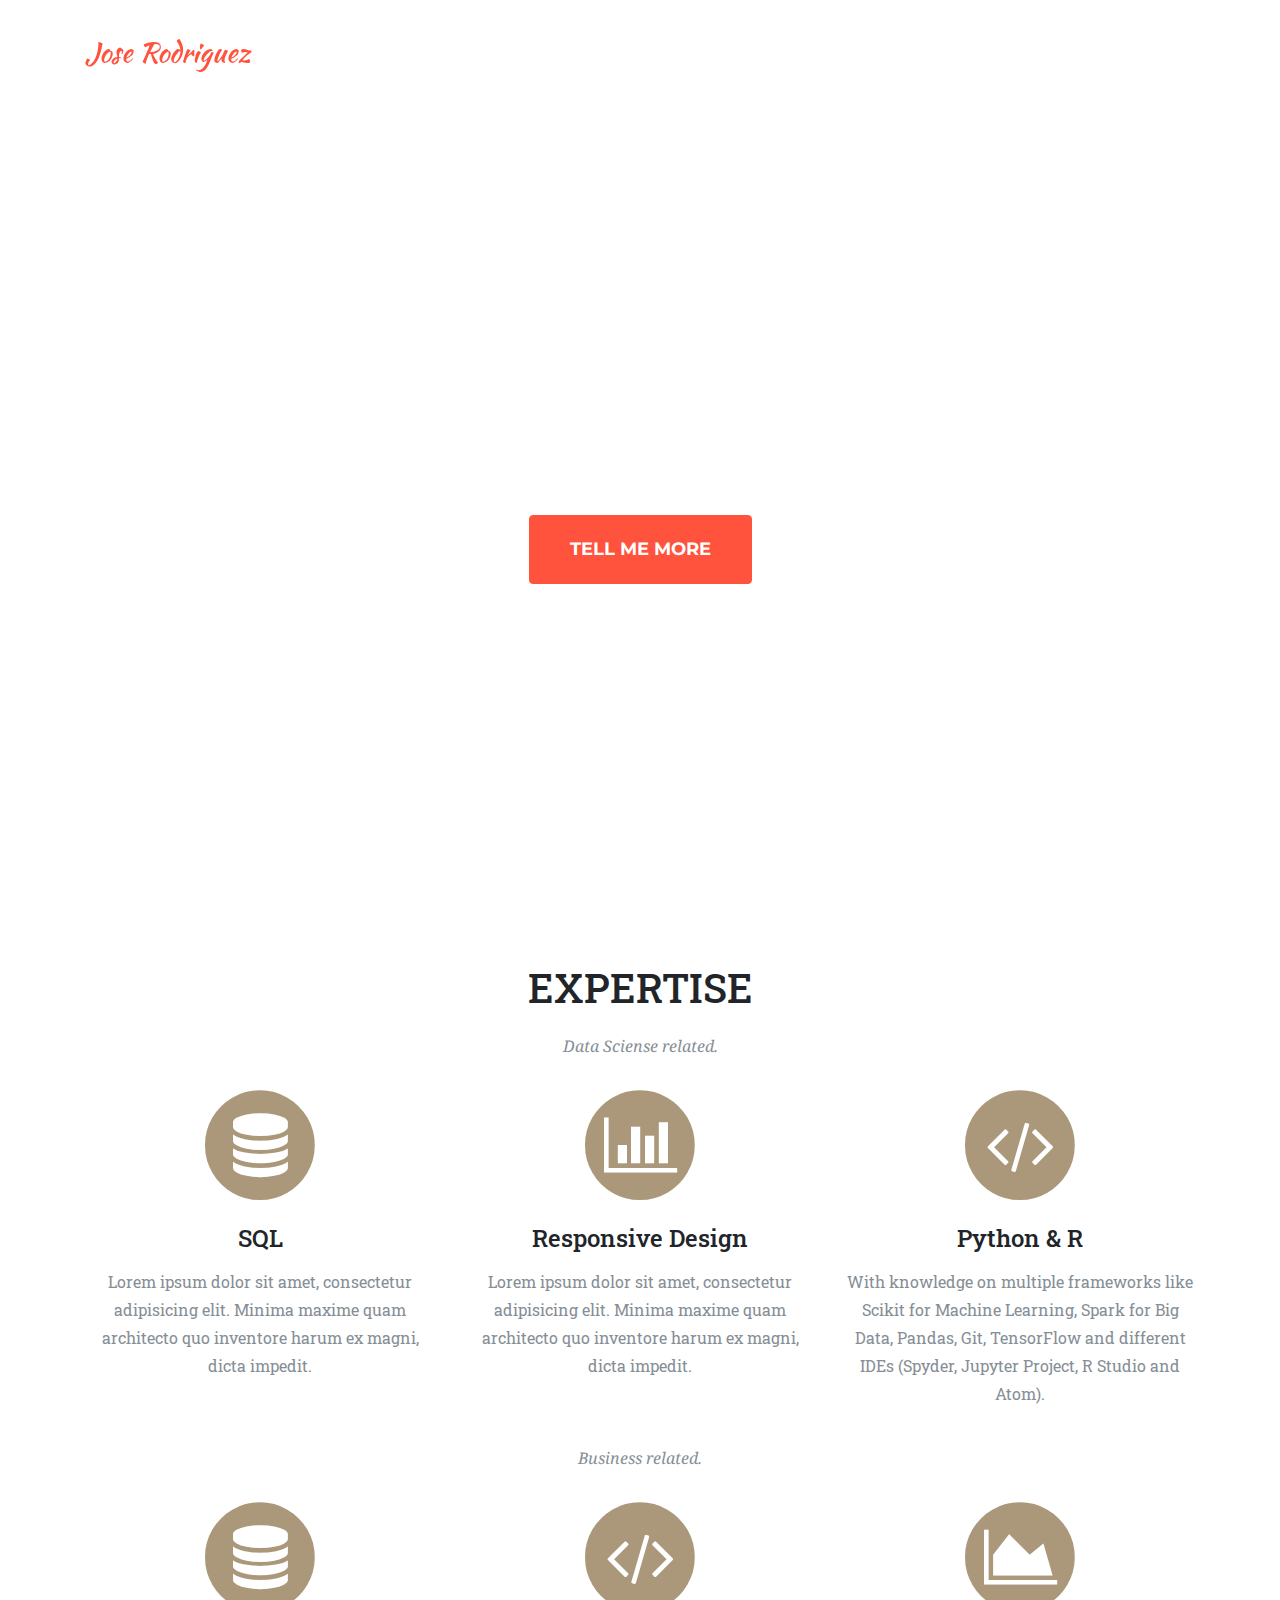
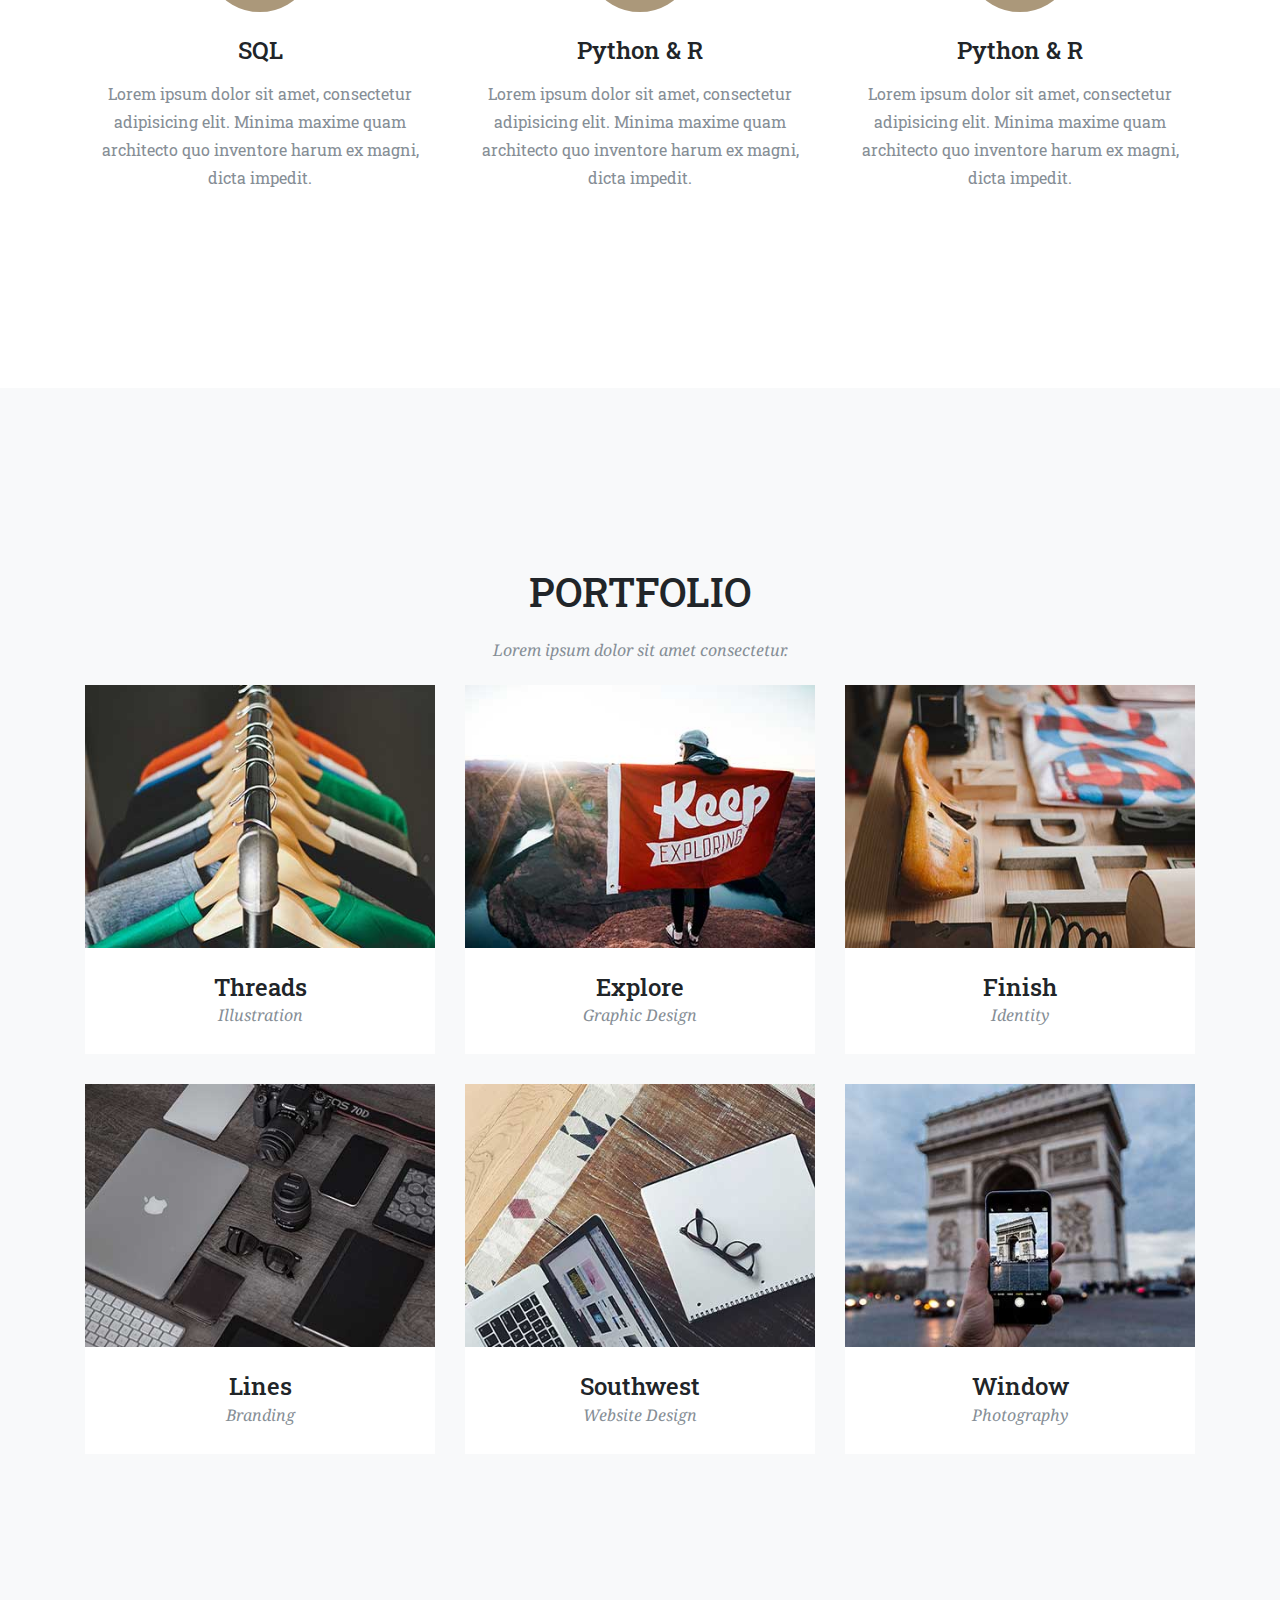
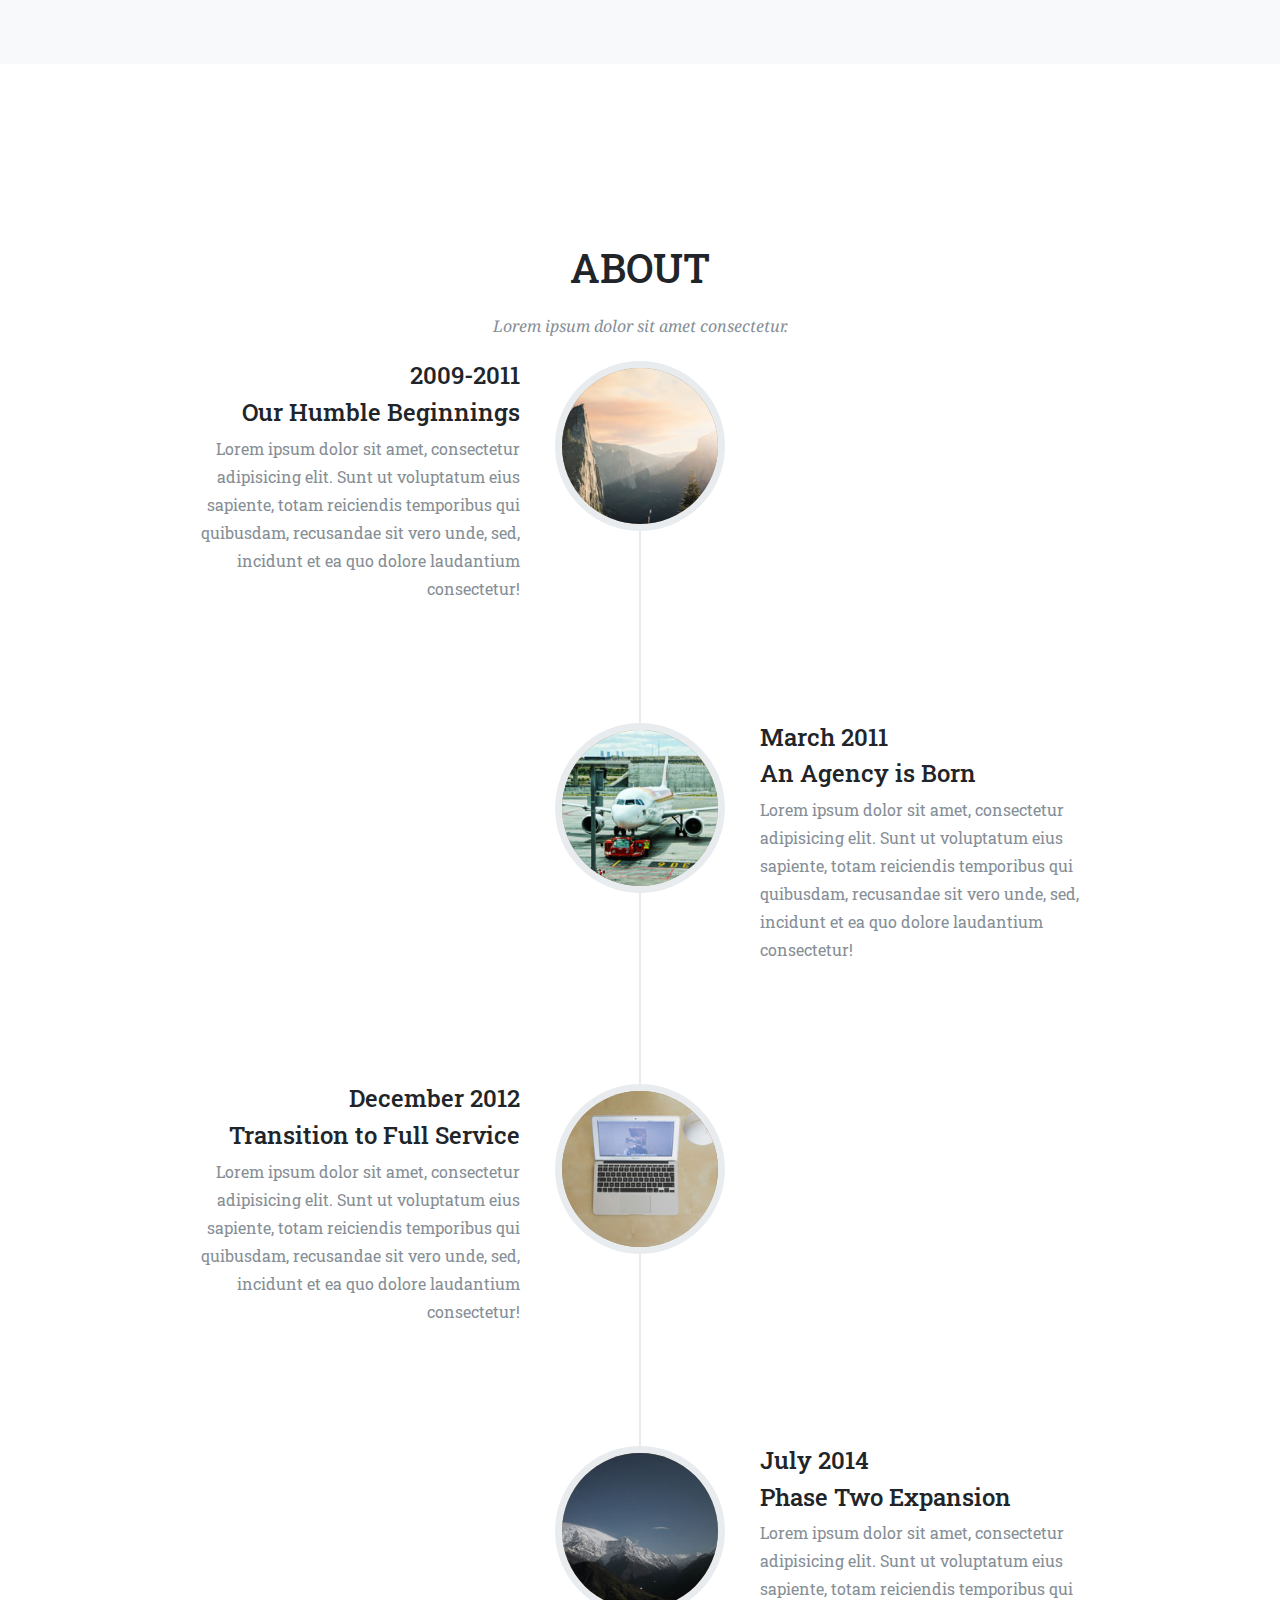
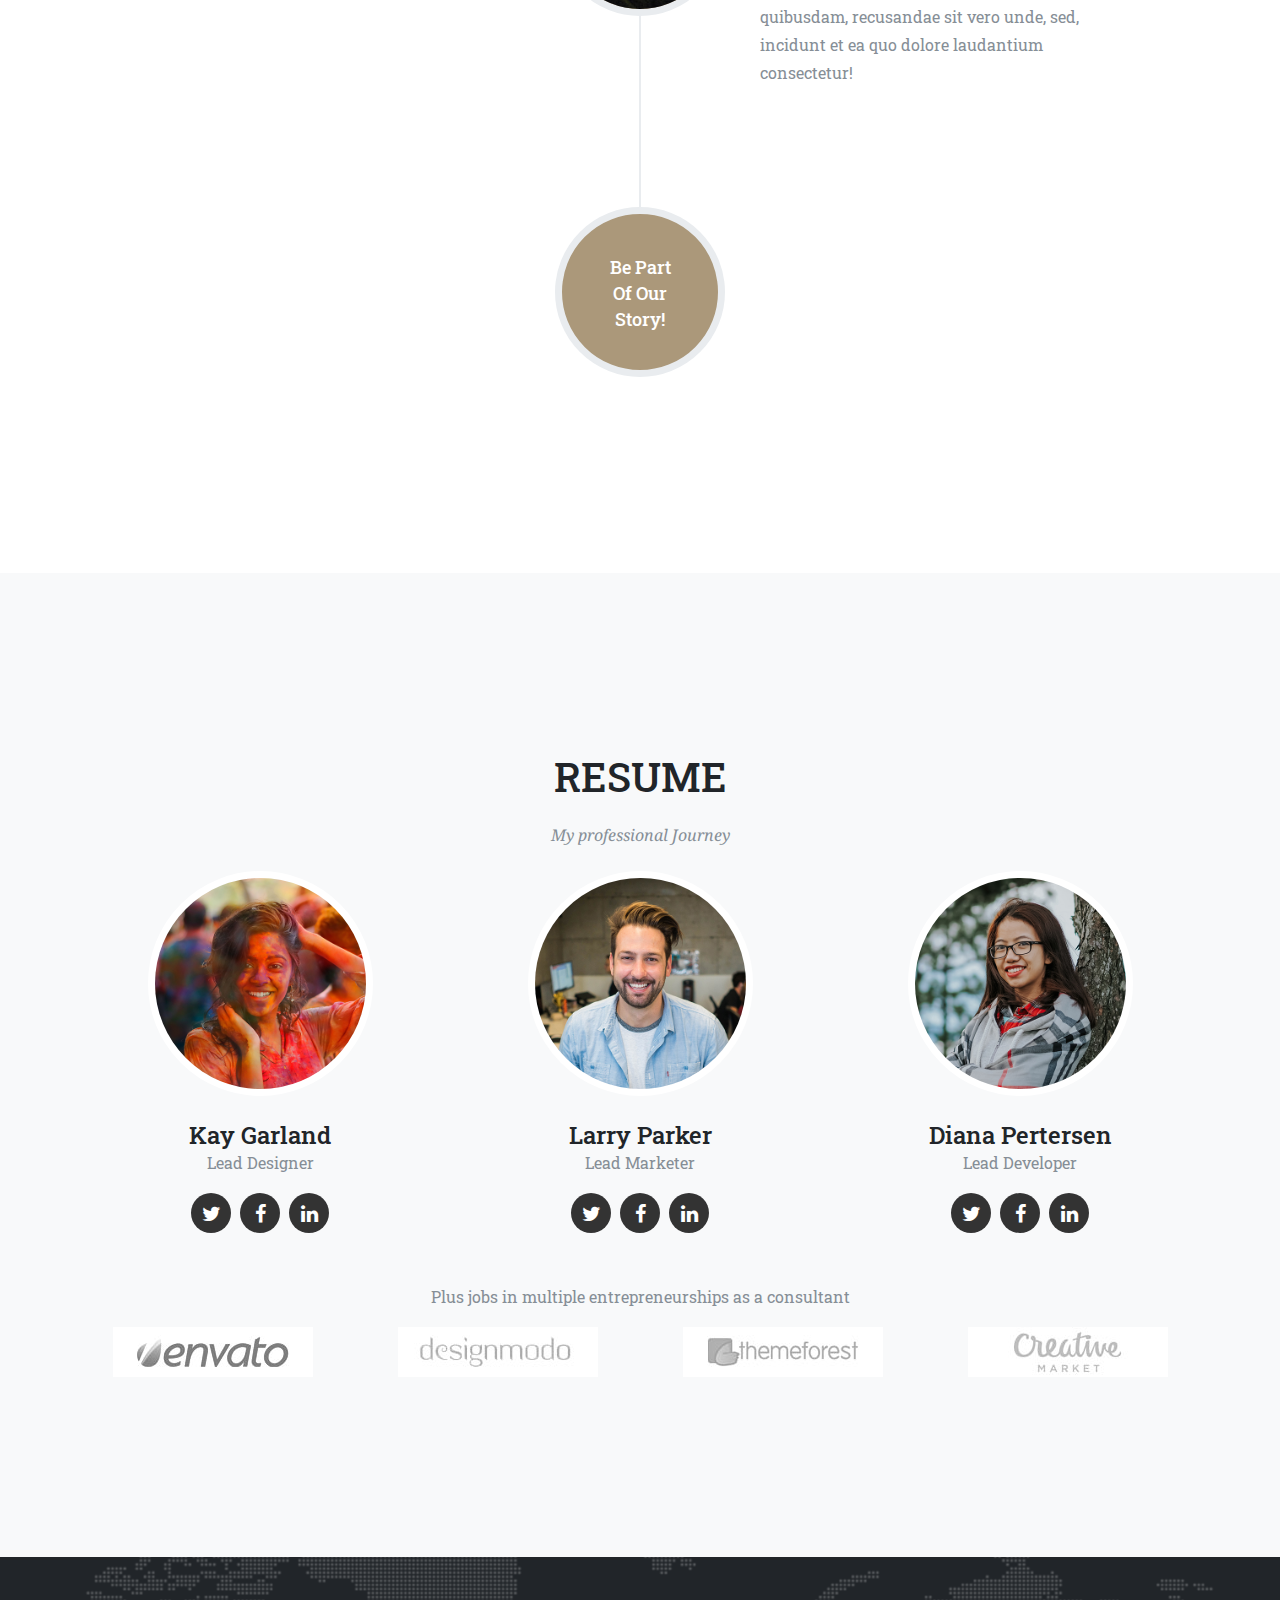
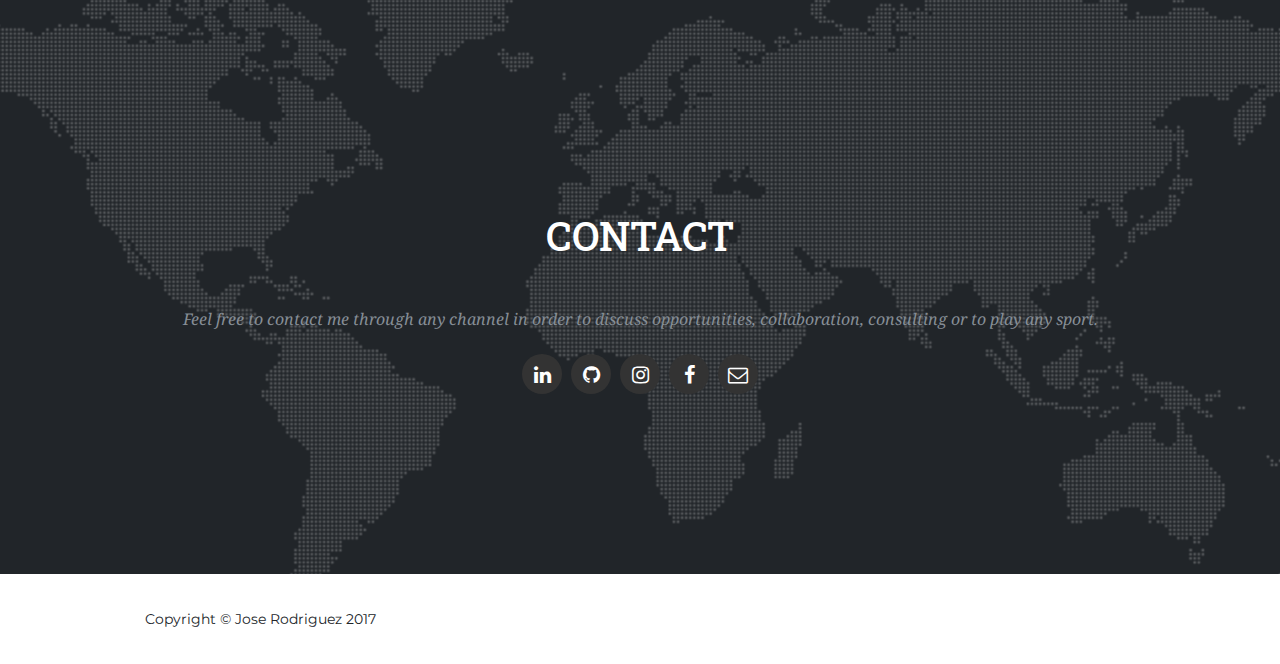
==== index.html @ 0b33d1d0 "Initial commit" ====
<!DOCTYPE html>
<html lang="en">

  <head>

    <meta charset="utf-8">
    <meta name="viewport" content="width=device-width, initial-scale=1, shrink-to-fit=no">
    <meta name="description" content="">
    <meta name="author" content="">

    <title>Jose Rodriguez</title>

    <!-- Bootstrap core CSS -->
    <link href="vendor/bootstrap/css/bootstrap.min.css" rel="stylesheet">

    <!-- Custom fonts for this template -->
    <link href="vendor/font-awesome/css/font-awesome.min.css" rel="stylesheet" type="text/css">
    <link href="https://fonts.googleapis.com/css?family=Montserrat:400,700" rel="stylesheet" type="text/css">
    <link href='https://fonts.googleapis.com/css?family=Kaushan+Script' rel='stylesheet' type='text/css'>
    <link href='https://fonts.googleapis.com/css?family=Droid+Serif:400,700,400italic,700italic' rel='stylesheet' type='text/css'>
    <link href='https://fonts.googleapis.com/css?family=Roboto+Slab:400,100,300,700' rel='stylesheet' type='text/css'>

    <!-- Custom styles for this template -->
    <link href="css/agency.min.css" rel="stylesheet">

  </head>

  <body id="page-top">

    <!-- Navigation -->
    <nav class="navbar navbar-expand-lg navbar-dark fixed-top" id="mainNav">
      <div class="container">
        <a class="navbar-brand js-scroll-trigger" href="#page-top">Jose Rodriguez</a>
        <button class="navbar-toggler navbar-toggler-right" type="button" data-toggle="collapse" data-target="#navbarResponsive" aria-controls="navbarResponsive" aria-expanded="false" aria-label="Toggle navigation">
          Menu
          <i class="fa fa-bars"></i>
        </button>
        <div class="collapse navbar-collapse" id="navbarResponsive">
          <ul class="navbar-nav text-uppercase ml-auto">
            <li class="nav-item">
              <a class="nav-link js-scroll-trigger" href="#expertise">Expertise</a>
            </li>
            <li class="nav-item">
              <a class="nav-link js-scroll-trigger" href="#portfolio">Portfolio</a>
            </li>
            <li class="nav-item">
              <a class="nav-link js-scroll-trigger" href="#about">About</a>
            </li>
            <li class="nav-item">
              <a class="nav-link js-scroll-trigger" href="#resume">Resume</a>
            </li>
            <li class="nav-item">
              <a class="nav-link js-scroll-trigger" href="#contact">Contact</a>
            </li>
            <li class="nav-item">
              <a class="nav-link js-scroll-trigger" href="#blog">Blog</a>
            </li>
          </ul>
        </div>
      </div>
    </nav>

    <!-- Header -->
    <header class="masthead">
      <div class="container">
        <div class="intro-text">
          <div class="intro-lead-in">Welcome To My Internet Home!</div>
          <!-- <div class="intro-heading text-uppercase">Feel free to look around</div> -->
          <a class="btn btn-primary btn-xl text-uppercase js-scroll-trigger" href="#expertise">Tell Me More</a>
        </div>
      </div>
    </header>

    <!-- Expertise -->
    <section id="expertise">
      <div class="container">
        <div class="row">
          <div class="col-lg-12 text-center">
            <h2 class="section-heading text-uppercase">Expertise</h2>
            <h3 class="section-subheading text-muted">Data Sciense related.</h3>
          </div>
        </div>
        <div class="row text-center">
          <div class="col-md-4">
            <span class="fa-stack fa-4x">
              <i class="fa fa-circle fa-stack-2x text-primary"></i>
              <i class="fa fa-database fa-stack-1x fa-inverse"></i>
            </span>
            <h4 class="service-heading">SQL</h4>
            <p class="text-muted">Lorem ipsum dolor sit amet, consectetur adipisicing elit. Minima maxime quam architecto quo inventore harum ex magni, dicta impedit.</p>
          </div>
          <div class="col-md-4">
            <span class="fa-stack fa-4x">
              <i class="fa fa-circle fa-stack-2x text-primary"></i>
              <i class="fa fa-bar-chart fa-stack-1x fa-inverse"></i>
            </span>
            <h4 class="service-heading">Responsive Design</h4>
            <p class="text-muted">Lorem ipsum dolor sit amet, consectetur adipisicing elit. Minima maxime quam architecto quo inventore harum ex magni, dicta impedit.</p>
          </div>
          <div class="col-md-4">
            <span class="fa-stack fa-4x">
              <i class="fa fa-circle fa-stack-2x text-primary"></i>
              <i class="fa fa-code fa-stack-1x fa-inverse"></i>
            </span>
            <h4 class="service-heading">Python & R</h4>
            <p class="text-muted">With knowledge on multiple frameworks like Scikit for Machine Learning, Spark for Big Data, Pandas, Git, TensorFlow and different IDEs (Spyder, Jupyter Project, R Studio and Atom).</p>
          </div>
        </div>
      </div>
      <div class="container">
        <div class="row">
          <div class="col-lg-12 text-center">
            <h3 class="section-subheading text-muted">Business related.</h3>
          </div>
        </div>
        <div class="row text-center">
          <div class="col-md-4">
            <span class="fa-stack fa-4x">
              <i class="fa fa-circle fa-stack-2x text-primary"></i>
              <i class="fa fa-database fa-stack-1x fa-inverse"></i>
            </span>
            <h4 class="service-heading">SQL</h4>
            <p class="text-muted">Lorem ipsum dolor sit amet, consectetur adipisicing elit. Minima maxime quam architecto quo inventore harum ex magni, dicta impedit.</p>
          </div>
          <div class="col-md-4">
            <span class="fa-stack fa-4x">
              <i class="fa fa-circle fa-stack-2x text-primary"></i>
              <i class="fa fa-code fa-stack-1x fa-inverse"></i>
            </span>
            <h4 class="service-heading">Python & R</h4>
            <p class="text-muted">Lorem ipsum dolor sit amet, consectetur adipisicing elit. Minima maxime quam architecto quo inventore harum ex magni, dicta impedit.</p>
          </div>
          <div class="col-md-4">
            <span class="fa-stack fa-4x">
              <i class="fa fa-circle fa-stack-2x text-primary"></i>
              <i class="fa fa-area-chart fa-stack-1x fa-inverse"></i>
            </span>
            <h4 class="service-heading">Python & R</h4>
            <p class="text-muted">Lorem ipsum dolor sit amet, consectetur adipisicing elit. Minima maxime quam architecto quo inventore harum ex magni, dicta impedit.</p>
          </div>
        </div>
      </div>
    </section>

    <!-- Portfolio Grid -->
    <section class="bg-light" id="portfolio">
      <div class="container">
        <div class="row">
          <div class="col-lg-12 text-center">
            <h2 class="section-heading text-uppercase">Portfolio</h2>
            <h3 class="section-subheading text-muted">Lorem ipsum dolor sit amet consectetur.</h3>
          </div>
        </div>
        <div class="row">
          <div class="col-md-4 col-sm-6 portfolio-item">
            <a class="portfolio-link" data-toggle="modal" href="#portfolioModal1">
              <div class="portfolio-hover">
                <div class="portfolio-hover-content">
                  <i class="fa fa-plus fa-3x"></i>
                </div>
              </div>
              <img class="img-fluid" src="img/portfolio/01-thumbnail.jpg" alt="">
            </a>
            <div class="portfolio-caption">
              <h4>Threads</h4>
              <p class="text-muted">Illustration</p>
            </div>
          </div>
          <div class="col-md-4 col-sm-6 portfolio-item">
            <a class="portfolio-link" data-toggle="modal" href="#portfolioModal2">
              <div class="portfolio-hover">
                <div class="portfolio-hover-content">
                  <i class="fa fa-plus fa-3x"></i>
                </div>
              </div>
              <img class="img-fluid" src="img/portfolio/02-thumbnail.jpg" alt="">
            </a>
            <div class="portfolio-caption">
              <h4>Explore</h4>
              <p class="text-muted">Graphic Design</p>
            </div>
          </div>
          <div class="col-md-4 col-sm-6 portfolio-item">
            <a class="portfolio-link" data-toggle="modal" href="#portfolioModal3">
              <div class="portfolio-hover">
                <div class="portfolio-hover-content">
                  <i class="fa fa-plus fa-3x"></i>
                </div>
              </div>
              <img class="img-fluid" src="img/portfolio/03-thumbnail.jpg" alt="">
            </a>
            <div class="portfolio-caption">
              <h4>Finish</h4>
              <p class="text-muted">Identity</p>
            </div>
          </div>
          <div class="col-md-4 col-sm-6 portfolio-item">
            <a class="portfolio-link" data-toggle="modal" href="#portfolioModal4">
              <div class="portfolio-hover">
                <div class="portfolio-hover-content">
                  <i class="fa fa-plus fa-3x"></i>
                </div>
              </div>
              <img class="img-fluid" src="img/portfolio/04-thumbnail.jpg" alt="">
            </a>
            <div class="portfolio-caption">
              <h4>Lines</h4>
              <p class="text-muted">Branding</p>
            </div>
          </div>
          <div class="col-md-4 col-sm-6 portfolio-item">
            <a class="portfolio-link" data-toggle="modal" href="#portfolioModal5">
              <div class="portfolio-hover">
                <div class="portfolio-hover-content">
                  <i class="fa fa-plus fa-3x"></i>
                </div>
              </div>
              <img class="img-fluid" src="img/portfolio/05-thumbnail.jpg" alt="">
            </a>
            <div class="portfolio-caption">
              <h4>Southwest</h4>
              <p class="text-muted">Website Design</p>
            </div>
          </div>
          <div class="col-md-4 col-sm-6 portfolio-item">
            <a class="portfolio-link" data-toggle="modal" href="#portfolioModal6">
              <div class="portfolio-hover">
                <div class="portfolio-hover-content">
                  <i class="fa fa-plus fa-3x"></i>
                </div>
              </div>
              <img class="img-fluid" src="img/portfolio/06-thumbnail.jpg" alt="">
            </a>
            <div class="portfolio-caption">
              <h4>Window</h4>
              <p class="text-muted">Photography</p>
            </div>
          </div>
        </div>
      </div>
    </section>

    <!-- About -->
    <section id="about">
      <div class="container">
        <div class="row">
          <div class="col-lg-12 text-center">
            <h2 class="section-heading text-uppercase">About</h2>
            <h3 class="section-subheading text-muted">Lorem ipsum dolor sit amet consectetur.</h3>
          </div>
        </div>
        <div class="row">
          <div class="col-lg-12">
            <ul class="timeline">
              <li>
                <div class="timeline-image">
                  <img class="rounded-circle img-fluid" src="img/about/1.jpg" alt="">
                </div>
                <div class="timeline-panel">
                  <div class="timeline-heading">
                    <h4>2009-2011</h4>
                    <h4 class="subheading">Our Humble Beginnings</h4>
                  </div>
                  <div class="timeline-body">
                    <p class="text-muted">Lorem ipsum dolor sit amet, consectetur adipisicing elit. Sunt ut voluptatum eius sapiente, totam reiciendis temporibus qui quibusdam, recusandae sit vero unde, sed, incidunt et ea quo dolore laudantium consectetur!</p>
                  </div>
                </div>
              </li>
              <li class="timeline-inverted">
                <div class="timeline-image">
                  <img class="rounded-circle img-fluid" src="img/about/2.jpg" alt="">
                </div>
                <div class="timeline-panel">
                  <div class="timeline-heading">
                    <h4>March 2011</h4>
                    <h4 class="subheading">An Agency is Born</h4>
                  </div>
                  <div class="timeline-body">
                    <p class="text-muted">Lorem ipsum dolor sit amet, consectetur adipisicing elit. Sunt ut voluptatum eius sapiente, totam reiciendis temporibus qui quibusdam, recusandae sit vero unde, sed, incidunt et ea quo dolore laudantium consectetur!</p>
                  </div>
                </div>
              </li>
              <li>
                <div class="timeline-image">
                  <img class="rounded-circle img-fluid" src="img/about/3.jpg" alt="">
                </div>
                <div class="timeline-panel">
                  <div class="timeline-heading">
                    <h4>December 2012</h4>
                    <h4 class="subheading">Transition to Full Service</h4>
                  </div>
                  <div class="timeline-body">
                    <p class="text-muted">Lorem ipsum dolor sit amet, consectetur adipisicing elit. Sunt ut voluptatum eius sapiente, totam reiciendis temporibus qui quibusdam, recusandae sit vero unde, sed, incidunt et ea quo dolore laudantium consectetur!</p>
                  </div>
                </div>
              </li>
              <li class="timeline-inverted">
                <div class="timeline-image">
                  <img class="rounded-circle img-fluid" src="img/about/4.jpg" alt="">
                </div>
                <div class="timeline-panel">
                  <div class="timeline-heading">
                    <h4>July 2014</h4>
                    <h4 class="subheading">Phase Two Expansion</h4>
                  </div>
                  <div class="timeline-body">
                    <p class="text-muted">Lorem ipsum dolor sit amet, consectetur adipisicing elit. Sunt ut voluptatum eius sapiente, totam reiciendis temporibus qui quibusdam, recusandae sit vero unde, sed, incidunt et ea quo dolore laudantium consectetur!</p>
                  </div>
                </div>
              </li>
              <li class="timeline-inverted">
                <div class="timeline-image">
                  <h4>Be Part
                    <br>Of Our
                    <br>Story!</h4>
                </div>
              </li>
            </ul>
          </div>
        </div>
      </div>
    </section>

    <!-- Resume -->
    <section class="bg-light" id="resume">
      <div class="container">
        <div class="row">
          <div class="col-lg-12 text-center">
            <h2 class="section-heading text-uppercase">Resume</h2>
            <h3 class="section-subheading text-muted">My professional Journey</h3>
          </div>
        </div>
        <div class="row">
          <div class="col-sm-4">
            <div class="team-member">
              <img class="mx-auto rounded-circle" src="img/team/1.jpg" alt="">
              <h4>Kay Garland</h4>
              <p class="text-muted">Lead Designer</p>
              <ul class="list-inline social-buttons">
                <li class="list-inline-item">
                  <a href="#">
                    <i class="fa fa-twitter"></i>
                  </a>
                </li>
                <li class="list-inline-item">
                  <a href="#">
                    <i class="fa fa-facebook"></i>
                  </a>
                </li>
                <li class="list-inline-item">
                  <a href="#">
                    <i class="fa fa-linkedin"></i>
                  </a>
                </li>
              </ul>
            </div>
          </div>
          <div class="col-sm-4">
            <div class="team-member">
              <img class="mx-auto rounded-circle" src="img/team/2.jpg" alt="">
              <h4>Larry Parker</h4>
              <p class="text-muted">Lead Marketer</p>
              <ul class="list-inline social-buttons">
                <li class="list-inline-item">
                  <a href="#">
                    <i class="fa fa-twitter"></i>
                  </a>
                </li>
                <li class="list-inline-item">
                  <a href="#">
                    <i class="fa fa-facebook"></i>
                  </a>
                </li>
                <li class="list-inline-item">
                  <a href="#">
                    <i class="fa fa-linkedin"></i>
                  </a>
                </li>
              </ul>
            </div>
          </div>
          <div class="col-sm-4">
            <div class="team-member">
              <img class="mx-auto rounded-circle" src="img/team/3.jpg" alt="">
              <h4>Diana Pertersen</h4>
              <p class="text-muted">Lead Developer</p>
              <ul class="list-inline social-buttons">
                <li class="list-inline-item">
                  <a href="#">
                    <i class="fa fa-twitter"></i>
                  </a>
                </li>
                <li class="list-inline-item">
                  <a href="#">
                    <i class="fa fa-facebook"></i>
                  </a>
                </li>
                <li class="list-inline-item">
                  <a href="#">
                    <i class="fa fa-linkedin"></i>
                  </a>
                </li>
              </ul>
            </div>
          </div>
        </div>
        <div class="row">
          <div class="col-lg-8 mx-auto text-center">
            <p class="large text-muted">Plus jobs in multiple entrepreneurships as a consultant</p>
          </div>
        </div>
      </div>
      <div class="container">
        <div class="row">
          <div class="col-md-3 col-sm-6">
            <a href="#">
              <img class="img-fluid d-block mx-auto" src="img/logos/envato.jpg" alt="">
            </a>
          </div>
          <div class="col-md-3 col-sm-6">
            <a href="#">
              <img class="img-fluid d-block mx-auto" src="img/logos/designmodo.jpg" alt="">
            </a>
          </div>
          <div class="col-md-3 col-sm-6">
            <a href="#">
              <img class="img-fluid d-block mx-auto" src="img/logos/themeforest.jpg" alt="">
            </a>
          </div>
          <div class="col-md-3 col-sm-6">
            <a href="#">
              <img class="img-fluid d-block mx-auto" src="img/logos/creative-market.jpg" alt="">
            </a>
          </div>
        </div>
      </div>
    </section>

    <!-- Contact -->
    <section id="contact">
      <div class="container">
        <div class="row">
          <div class="col-lg-12 text-center">
            <h2 class="section-heading text-uppercase">Contact</h2>
            <h3 class="section-subheading text-muted">Feel free to contact me through any channel in order to discuss opportunities, collaboration, consulting or to play any sport.</h3>
            <ul class="list-inline social-buttons">
              <li class="list-inline-item">
                <a href="https://www.linkedin.com/in/joseajrv/">
                  <i class="fa fa-linkedin"></i>
                </a>
              </li>
              <li class="list-inline-item">
                <a href="https://github.com/joseajrv">
                  <i class="fa fa-github"></i>
                </a>
              </li>
              <li class="list-inline-item">
                <a href="https://www.instagram.com/Joseajrv">
                  <i class="fa fa-instagram"></i>
                </a>
              </li>
              <li class="list-inline-item">
                <a href="https://www.facebook.com/joseajrodriguezv">
                  <i class="fa fa-facebook"></i>
                </a>
              </li>
              <li class="list-inline-item">
                <a href="mailto:joseajrv@gmail.com">
                  <i class="fa fa-envelope-o"></i>
                </a>
              </li>
            </ul>
          </div>
        </div>
        </div>
      </div>
    </section>

    <!-- Footer -->
    <footer>
      <div class="container">
        <div class="row">
          <div class="col-md-4">
            <span class="copyright">Copyright &copy; Jose Rodriguez 2017</span>
          </div>
        </div>
      </div>
    </footer>

    <!-- Portfolio Modals -->

    <!-- Modal 1 -->
    <div class="portfolio-modal modal fade" id="portfolioModal1" tabindex="-1" role="dialog" aria-hidden="true">
      <div class="modal-dialog">
        <div class="modal-content">
          <div class="close-modal" data-dismiss="modal">
            <div class="lr">
              <div class="rl"></div>
            </div>
          </div>
          <div class="container">
            <div class="row">
              <div class="col-lg-8 mx-auto">
                <div class="modal-body">
                  <!-- Project Details Go Here -->
                  <h2 class="text-uppercase">Project Name</h2>
                  <p class="item-intro text-muted">Lorem ipsum dolor sit amet consectetur.</p>
                  <img class="img-fluid d-block mx-auto" src="img/portfolio/01-full.jpg" alt="">
                  <p>Use this area to describe your project. Lorem ipsum dolor sit amet, consectetur adipisicing elit. Est blanditiis dolorem culpa incidunt minus dignissimos deserunt repellat aperiam quasi sunt officia expedita beatae cupiditate, maiores repudiandae, nostrum, reiciendis facere nemo!</p>
                  <ul class="list-inline">
                    <li>Date: January 2017</li>
                    <li>Client: Threads</li>
                    <li>Category: Illustration</li>
                  </ul>
                  <button class="btn btn-primary" data-dismiss="modal" type="button">
                    <i class="fa fa-times"></i>
                    Close Project</button>
                </div>
              </div>
            </div>
          </div>
        </div>
      </div>
    </div>

    <!-- Modal 2 -->
    <div class="portfolio-modal modal fade" id="portfolioModal2" tabindex="-1" role="dialog" aria-hidden="true">
      <div class="modal-dialog">
        <div class="modal-content">
          <div class="close-modal" data-dismiss="modal">
            <div class="lr">
              <div class="rl"></div>
            </div>
          </div>
          <div class="container">
            <div class="row">
              <div class="col-lg-8 mx-auto">
                <div class="modal-body">
                  <!-- Project Details Go Here -->
                  <h2 class="text-uppercase">Project Name</h2>
                  <p class="item-intro text-muted">Lorem ipsum dolor sit amet consectetur.</p>
                  <img class="img-fluid d-block mx-auto" src="img/portfolio/02-full.jpg" alt="">
                  <p>Use this area to describe your project. Lorem ipsum dolor sit amet, consectetur adipisicing elit. Est blanditiis dolorem culpa incidunt minus dignissimos deserunt repellat aperiam quasi sunt officia expedita beatae cupiditate, maiores repudiandae, nostrum, reiciendis facere nemo!</p>
                  <ul class="list-inline">
                    <li>Date: January 2017</li>
                    <li>Client: Explore</li>
                    <li>Category: Graphic Design</li>
                  </ul>
                  <button class="btn btn-primary" data-dismiss="modal" type="button">
                    <i class="fa fa-times"></i>
                    Close Project</button>
                </div>
              </div>
            </div>
          </div>
        </div>
      </div>
    </div>

    <!-- Modal 3 -->
    <div class="portfolio-modal modal fade" id="portfolioModal3" tabindex="-1" role="dialog" aria-hidden="true">
      <div class="modal-dialog">
        <div class="modal-content">
          <div class="close-modal" data-dismiss="modal">
            <div class="lr">
              <div class="rl"></div>
            </div>
          </div>
          <div class="container">
            <div class="row">
              <div class="col-lg-8 mx-auto">
                <div class="modal-body">
                  <!-- Project Details Go Here -->
                  <h2 class="text-uppercase">Project Name</h2>
                  <p class="item-intro text-muted">Lorem ipsum dolor sit amet consectetur.</p>
                  <img class="img-fluid d-block mx-auto" src="img/portfolio/03-full.jpg" alt="">
                  <p>Use this area to describe your project. Lorem ipsum dolor sit amet, consectetur adipisicing elit. Est blanditiis dolorem culpa incidunt minus dignissimos deserunt repellat aperiam quasi sunt officia expedita beatae cupiditate, maiores repudiandae, nostrum, reiciendis facere nemo!</p>
                  <ul class="list-inline">
                    <li>Date: January 2017</li>
                    <li>Client: Finish</li>
                    <li>Category: Identity</li>
                  </ul>
                  <button class="btn btn-primary" data-dismiss="modal" type="button">
                    <i class="fa fa-times"></i>
                    Close Project</button>
                </div>
              </div>
            </div>
          </div>
        </div>
      </div>
    </div>

    <!-- Modal 4 -->
    <div class="portfolio-modal modal fade" id="portfolioModal4" tabindex="-1" role="dialog" aria-hidden="true">
      <div class="modal-dialog">
        <div class="modal-content">
          <div class="close-modal" data-dismiss="modal">
            <div class="lr">
              <div class="rl"></div>
            </div>
          </div>
          <div class="container">
            <div class="row">
              <div class="col-lg-8 mx-auto">
                <div class="modal-body">
                  <!-- Project Details Go Here -->
                  <h2 class="text-uppercase">Project Name</h2>
                  <p class="item-intro text-muted">Lorem ipsum dolor sit amet consectetur.</p>
                  <img class="img-fluid d-block mx-auto" src="img/portfolio/04-full.jpg" alt="">
                  <p>Use this area to describe your project. Lorem ipsum dolor sit amet, consectetur adipisicing elit. Est blanditiis dolorem culpa incidunt minus dignissimos deserunt repellat aperiam quasi sunt officia expedita beatae cupiditate, maiores repudiandae, nostrum, reiciendis facere nemo!</p>
                  <ul class="list-inline">
                    <li>Date: January 2017</li>
                    <li>Client: Lines</li>
                    <li>Category: Branding</li>
                  </ul>
                  <button class="btn btn-primary" data-dismiss="modal" type="button">
                    <i class="fa fa-times"></i>
                    Close Project</button>
                </div>
              </div>
            </div>
          </div>
        </div>
      </div>
    </div>

    <!-- Modal 5 -->
    <div class="portfolio-modal modal fade" id="portfolioModal5" tabindex="-1" role="dialog" aria-hidden="true">
      <div class="modal-dialog">
        <div class="modal-content">
          <div class="close-modal" data-dismiss="modal">
            <div class="lr">
              <div class="rl"></div>
            </div>
          </div>
          <div class="container">
            <div class="row">
              <div class="col-lg-8 mx-auto">
                <div class="modal-body">
                  <!-- Project Details Go Here -->
                  <h2 class="text-uppercase">Project Name</h2>
                  <p class="item-intro text-muted">Lorem ipsum dolor sit amet consectetur.</p>
                  <img class="img-fluid d-block mx-auto" src="img/portfolio/05-full.jpg" alt="">
                  <p>Use this area to describe your project. Lorem ipsum dolor sit amet, consectetur adipisicing elit. Est blanditiis dolorem culpa incidunt minus dignissimos deserunt repellat aperiam quasi sunt officia expedita beatae cupiditate, maiores repudiandae, nostrum, reiciendis facere nemo!</p>
                  <ul class="list-inline">
                    <li>Date: January 2017</li>
                    <li>Client: Southwest</li>
                    <li>Category: Website Design</li>
                  </ul>
                  <button class="btn btn-primary" data-dismiss="modal" type="button">
                    <i class="fa fa-times"></i>
                    Close Project</button>
                </div>
              </div>
            </div>
          </div>
        </div>
      </div>
    </div>

    <!-- Modal 6 -->
    <div class="portfolio-modal modal fade" id="portfolioModal6" tabindex="-1" role="dialog" aria-hidden="true">
      <div class="modal-dialog">
        <div class="modal-content">
          <div class="close-modal" data-dismiss="modal">
            <div class="lr">
              <div class="rl"></div>
            </div>
          </div>
          <div class="container">
            <div class="row">
              <div class="col-lg-8 mx-auto">
                <div class="modal-body">
                  <!-- Project Details Go Here -->
                  <h2 class="text-uppercase">Project Name</h2>
                  <p class="item-intro text-muted">Lorem ipsum dolor sit amet consectetur.</p>
                  <img class="img-fluid d-block mx-auto" src="img/portfolio/06-full.jpg" alt="">
                  <p>Use this area to describe your project. Lorem ipsum dolor sit amet, consectetur adipisicing elit. Est blanditiis dolorem culpa incidunt minus dignissimos deserunt repellat aperiam quasi sunt officia expedita beatae cupiditate, maiores repudiandae, nostrum, reiciendis facere nemo!</p>
                  <ul class="list-inline">
                    <li>Date: January 2017</li>
                    <li>Client: Window</li>
                    <li>Category: Photography</li>
                  </ul>
                  <button class="btn btn-primary" data-dismiss="modal" type="button">
                    <i class="fa fa-times"></i>
                    Close Project</button>
                </div>
              </div>
            </div>
          </div>
        </div>
      </div>
    </div>

    <!-- Bootstrap core JavaScript -->
    <script src="vendor/jquery/jquery.min.js"></script>
    <script src="vendor/bootstrap/js/bootstrap.bundle.min.js"></script>

    <!-- Plugin JavaScript -->
    <script src="vendor/jquery-easing/jquery.easing.min.js"></script>

    <!-- Contact form JavaScript -->
    <script src="js/jqBootstrapValidation.js"></script>
    <script src="js/contact_me.js"></script>

    <!-- Custom scripts for this template -->
    <script src="js/agency.min.js"></script>

  </body>

</html>
---- css/agency.min.css ----
/*!
 * Start Bootstrap - Agency v4.0.0-beta.2 (https://startbootstrap.com/template-overviews/agency)
 * Copyright 2013-2017 Start Bootstrap
 * Licensed under MIT (https://github.com/BlackrockDigital/startbootstrap-agency/blob/master/LICENSE)
 */

body {
  overflow-x: hidden;
  font-family: 'Roboto Slab', 'Helvetica Neue', Helvetica, Arial, sans-serif
}

p {
  line-height: 1.75
}

a {
  color: #ab987a
}

a:hover {
  color: #ab897a
}

.text-primary {
  color: #ab987a !important
}

h1, , h3, h4, h5, h6 {
  font-weight: 700;
  font-family: Montserrat, 'Helvetica Neue', Helvetica, Arial, sans-serif
}

section {
  padding: 100px 0
}

section h2.section-heading {
  font-size: 40px;
  margin-top: 0;
  margin-bottom: 15px
}

section h3.section-subheading {
  font-size: 16px;
  font-weight: 400;
  font-style: italic;
  margin-top: 25px;
  margin-bottom: 25px;
  text-transform: none;
  font-family: 'Droid Serif', 'Helvetica Neue', Helvetica, Arial, sans-serif
}

@media (min-width:768px) {
  section {
    padding: 180px 0
  }
}

.btn {
  font-family: Montserrat, 'Helvetica Neue', Helvetica, Arial, sans-serif;
  font-weight: 700
}

.btn-xl {
  font-size: 18px;
  padding: 20px 40px
}

.btn-primary {
  background-color: #ff533d;
  border-color: #ff533d
}

.btn-primary:active, .btn-primary:focus, .btn-primary:hover {
  background-color: #fec810 !important;
  border-color: #fec810 !important;
  color: #fff
}

.btn-primary:active, .btn-primary:focus {
  box-shadow: 0 0 0 .2rem rgba(254, 209, 55, .5) !important
}

::-moz-selection {
  background: #ab987a;
  text-shadow: none
}

::selection {
  background: #ab987a;
  text-shadow: none
}

img::selection {
  background: 0 0
}

img::-moz-selection {
  background: 0 0
}

body {
  -webkit-tap-highlight-color: #ab987a
}

#mainNav {
  background-color: #212529
}

#mainNav .navbar-toggler {
  font-size: 12px;
  right: 0;
  padding: 13px;
  text-transform: uppercase;
  color: #fff;
  border: 0;
  background-color: #ab987a;
  font-family: Montserrat, 'Helvetica Neue', Helvetica, Arial, sans-serif
}

#mainNav .navbar-brand {
  color: #ff533d;
  font-family: 'Kaushan Script', 'Helvetica Neue', Helvetica, Arial, cursive
}

#mainNav .navbar-brand.active, #mainNav .navbar-brand:active, #mainNav .navbar-brand:focus, #mainNav .navbar-brand:hover {
  color: #ab987a
}

#mainNav .navbar-nav .nav-item .nav-link {
  font-size: 90%;
  font-weight: 400;
  padding: .75em 0;
  letter-spacing: 1px;
  color: #fff;
  font-family: Montserrat, 'Helvetica Neue', Helvetica, Arial, sans-serif
}

#mainNav .navbar-nav .nav-item .nav-link.active, #mainNav .navbar-nav .nav-item .nav-link:hover {
  color: #ff533d
}

@media (min-width:992px) {
  #mainNav {
    padding-top: 25px;
    padding-bottom: 25px;
    -webkit-transition: padding-top .3s, padding-bottom .3s;
    -moz-transition: padding-top .3s, padding-bottom .3s;
    transition: padding-top .3s, padding-bottom .3s;
    border: none;
    background-color: transparent
  }
  #mainNav .navbar-brand {
    font-size: 1.75em;
    -webkit-transition: all .3s;
    -moz-transition: all .3s;
    transition: all .3s
  }
  #mainNav .navbar-nav .nav-item .nav-link {
    padding: 1.1em 1em !important
  }
  #mainNav.navbar-shrink {
    padding-top: 0;
    padding-bottom: 0;
    background-color: #212529
  }
  #mainNav.navbar-shrink .navbar-brand {
    font-size: 1.25em;
    padding: 12px 0
  }
}

header.masthead {
  text-align: center;
  color: #fff;
  background-image: url(../img/header-bg.jpg);
  background-repeat: no-repeat;
  background-attachment: scroll;
  background-position: center center;
  -webkit-background-size: cover;
  -moz-background-size: cover;
  -o-background-size: cover;
  background-size: cover
}

header.masthead .intro-text {
  padding-top: 150px;
  padding-bottom: 100px
}

header.masthead .intro-text .intro-lead-in {
  font-size: 22px;
  font-style: italic;
  line-height: 22px;
  margin-bottom: 25px;
  font-family: 'Droid Serif', 'Helvetica Neue', Helvetica, Arial, sans-serif
}

header.masthead .intro-text .intro-heading {
  font-size: 50px;
  font-weight: 700;
  line-height: 50px;
  margin-bottom: 25px;
  font-family: Montserrat, 'Helvetica Neue', Helvetica, Arial, sans-serif
}

@media (min-width:768px) {
  header.masthead .intro-text {
    padding-top: 300px;
    padding-bottom: 200px
  }
  header.masthead .intro-text .intro-lead-in {
    font-size: 40px;
    font-style: italic;
    line-height: 40px;
    margin-bottom: 175px;
    font-family: 'Droid Serif', 'Helvetica Neue', Helvetica, Arial, sans-serif
  }
  header.masthead .intro-text .intro-heading {
    font-size: 75px;
    font-weight: 700;
    line-height: 75px;
    margin-bottom: 50px;
    font-family: Montserrat, 'Helvetica Neue', Helvetica, Arial, sans-serif
  }
}

.service-heading {
  margin: 15px 0;
  text-transform: none
}

#portfolio .portfolio-item {
  right: 0;
  margin: 0 0 15px
}

#portfolio .portfolio-item .portfolio-link {
  position: relative;
  display: block;
  max-width: 400px;
  margin: 0 auto;
  cursor: pointer
}

#portfolio .portfolio-item .portfolio-link .portfolio-hover {
  position: absolute;
  width: 100%;
  height: 100%;
  -webkit-transition: all ease .5s;
  -moz-transition: all ease .5s;
  transition: all ease .5s;
  opacity: 0;
  background: rgba(254, 209, 54, .9)
}

#portfolio .portfolio-item .portfolio-link .portfolio-hover:hover {
  opacity: 1
}

#portfolio .portfolio-item .portfolio-link .portfolio-hover .portfolio-hover-content {
  font-size: 20px;
  position: absolute;
  top: 50%;
  width: 100%;
  height: 20px;
  margin-top: -12px;
  text-align: center;
  color: #fff
}

#portfolio .portfolio-item .portfolio-link .portfolio-hover .portfolio-hover-content i {
  margin-top: -12px
}

#portfolio .portfolio-item .portfolio-link .portfolio-hover .portfolio-hover-content h3, #portfolio .portfolio-item .portfolio-link .portfolio-hover .portfolio-hover-content h4 {
  margin: 0
}

#portfolio .portfolio-item .portfolio-caption {
  max-width: 400px;
  margin: 0 auto;
  padding: 25px;
  text-align: center;
  background-color: #fff
}

#portfolio .portfolio-item .portfolio-caption h4 {
  margin: 0;
  text-transform: none
}

#portfolio .portfolio-item .portfolio-caption p {
  font-size: 16px;
  font-style: italic;
  margin: 0;
  font-family: 'Droid Serif', 'Helvetica Neue', Helvetica, Arial, sans-serif
}

#portfolio * {
  z-index: 2
}

@media (min-width:767px) {
  #portfolio .portfolio-item {
    margin: 0 0 30px
  }
}

.portfolio-modal {
  padding-right: 0 !important
}

.portfolio-modal .modal-dialog {
  margin: 1rem;
  max-width: 100vw
}

.portfolio-modal .modal-content {
  padding: 100px 0;
  text-align: center
}

.portfolio-modal .modal-content h2 {
  font-size: 3em;
  margin-bottom: 15px
}

.portfolio-modal .modal-content p {
  margin-bottom: 30px
}

.portfolio-modal .modal-content p.item-intro {
  font-size: 16px;
  font-style: italic;
  margin: 20px 0 30px;
  font-family: 'Droid Serif', 'Helvetica Neue', Helvetica, Arial, sans-serif
}

.portfolio-modal .modal-content ul.list-inline {
  margin-top: 0;
  margin-bottom: 30px
}

.portfolio-modal .modal-content img {
  margin-bottom: 30px
}

.portfolio-modal .modal-content button {
  cursor: pointer
}

.portfolio-modal .close-modal {
  position: absolute;
  top: 25px;
  right: 25px;
  width: 75px;
  height: 75px;
  cursor: pointer;
  background-color: transparent
}

.portfolio-modal .close-modal:hover {
  opacity: .3
}

.portfolio-modal .close-modal .lr {
  z-index: 1051;
  width: 1px;
  height: 75px;
  margin-left: 35px;
  -webkit-transform: rotate(45deg);
  -ms-transform: rotate(45deg);
  transform: rotate(45deg);
  background-color: #212529
}

.portfolio-modal .close-modal .lr .rl {
  z-index: 1052;
  width: 1px;
  height: 75px;
  -webkit-transform: rotate(90deg);
  -ms-transform: rotate(90deg);
  transform: rotate(90deg);
  background-color: #212529
}

.timeline {
  position: relative;
  padding: 0;
  list-style: none
}

.timeline:before {
  position: absolute;
  top: 0;
  bottom: 0;
  left: 40px;
  width: 2px;
  margin-left: -1.5px;
  content: '';
  background-color: #e9ecef
}

.timeline>li {
  position: relative;
  min-height: 50px;
  margin-bottom: 50px
}

.timeline>li:after, .timeline>li:before {
  display: table;
  content: ' '
}

.timeline>li:after {
  clear: both
}

.timeline>li .timeline-panel {
  position: relative;
  float: right;
  width: 100%;
  padding: 0 20px 0 100px;
  text-align: left
}

.timeline>li .timeline-panel:before {
  right: auto;
  left: -15px;
  border-right-width: 15px;
  border-left-width: 0
}

.timeline>li .timeline-panel:after {
  right: auto;
  left: -14px;
  border-right-width: 14px;
  border-left-width: 0
}

.timeline>li .timeline-image {
  position: absolute;
  z-index: 100;
  left: 0;
  width: 80px;
  height: 80px;
  margin-left: 0;
  text-align: center;
  color: #fff;
  border: 7px solid #e9ecef;
  border-radius: 100%;
  background-color: #ab987a
}

.timeline>li .timeline-image h4 {
  font-size: 10px;
  line-height: 14px;
  margin-top: 12px
}

.timeline>li.timeline-inverted>.timeline-panel {
  float: right;
  padding: 0 20px 0 100px;
  text-align: left
}

.timeline>li.timeline-inverted>.timeline-panel:before {
  right: auto;
  left: -15px;
  border-right-width: 15px;
  border-left-width: 0
}

.timeline>li.timeline-inverted>.timeline-panel:after {
  right: auto;
  left: -14px;
  border-right-width: 14px;
  border-left-width: 0
}

.timeline>li:last-child {
  margin-bottom: 0
}

.timeline .timeline-heading h4 {
  margin-top: 0;
  color: inherit
}

.timeline .timeline-heading h4.subheading {
  text-transform: none
}

.timeline .timeline-body>p, .timeline .timeline-body>ul {
  margin-bottom: 0
}

@media (min-width:768px) {
  .timeline:before {
    left: 50%
  }
  .timeline>li {
    min-height: 100px;
    margin-bottom: 100px
  }
  .timeline>li .timeline-panel {
    float: left;
    width: 41%;
    padding: 0 20px 20px 30px;
    text-align: right
  }
  .timeline>li .timeline-image {
    left: 50%;
    width: 100px;
    height: 100px;
    margin-left: -50px
  }
  .timeline>li .timeline-image h4 {
    font-size: 13px;
    line-height: 18px;
    margin-top: 16px
  }
  .timeline>li.timeline-inverted>.timeline-panel {
    float: right;
    padding: 0 30px 20px 20px;
    text-align: left
  }
}

@media (min-width:992px) {
  .timeline>li {
    min-height: 150px
  }
  .timeline>li .timeline-panel {
    padding: 0 20px 20px
  }
  .timeline>li .timeline-image {
    width: 150px;
    height: 150px;
    margin-left: -75px
  }
  .timeline>li .timeline-image h4 {
    font-size: 18px;
    line-height: 26px;
    margin-top: 30px
  }
  .timeline>li.timeline-inverted>.timeline-panel {
    padding: 0 20px 20px
  }
}

@media (min-width:1200px) {
  .timeline>li {
    min-height: 170px
  }
  .timeline>li .timeline-panel {
    padding: 0 20px 20px 100px
  }
  .timeline>li .timeline-image {
    width: 170px;
    height: 170px;
    margin-left: -85px
  }
  .timeline>li .timeline-image h4 {
    margin-top: 40px
  }
  .timeline>li.timeline-inverted>.timeline-panel {
    padding: 0 100px 20px 20px
  }
}

.team-member {
  margin-bottom: 50px;
  text-align: center
}

.team-member img {
  width: 225px;
  height: 225px;
  border: 7px solid #fff
}

.team-member h4 {
  margin-top: 25px;
  margin-bottom: 0;
  text-transform: none
}

.team-member p {
  margin-top: 0
}

section#contact {
  background-color: #212529;
  background-image: url(../img/map-image.png);
  background-repeat: no-repeat;
  background-position: center
}

section#contact .section-heading {
  color: #fff;
  margin-top: 75px;
  margin-bottom: 50px
}

section#contact .form-group {
  margin-bottom: 25px
}

section#contact .form-group input, section#contact .form-group textarea {
  padding: 100px
}

section#contact .form-group input.form-control {
  height: auto
}

section#contact .form-group textarea.form-control {
  height: 248px
}

section#contact .form-control:focus {
  border-color: #ff533d;
  box-shadow: none

}

section#contact ::-webkit-input-placeholder {
  font-weight: 700;
  color: #ced4da;
  font-family: Montserrat, 'Helvetica Neue', Helvetica, Arial, sans-serif
}

section#contact :-moz-placeholder {
  font-weight: 700;
  color: #ced4da;
  font-family: Montserrat, 'Helvetica Neue', Helvetica, Arial, sans-serif
}

section#contact ::-moz-placeholder {
  font-weight: 700;
  color: #ced4da;
  font-family: Montserrat, 'Helvetica Neue', Helvetica, Arial, sans-serif
}

section#contact :-ms-input-placeholder {
  font-weight: 700;
  color: #ced4da;
  font-family: Montserrat, 'Helvetica Neue', Helvetica, Arial, sans-serif
}

footer {
  padding: 25px 0;
  text-align: center
}

footer span.copyright {
  font-size: 90%;
  line-height: 40px;
  text-transform: none;
  font-family: Montserrat, 'Helvetica Neue', Helvetica, Arial, sans-serif
}

footer ul.quicklinks {
  font-size: 90%;
  line-height: 40px;
  margin-bottom: 0;
  text-transform: none;
  font-family: Montserrat, 'Helvetica Neue', Helvetica, Arial, sans-serif
}

ul.social-buttons {
  margin-bottom: 0
}

ul.social-buttons li a {
  font-size: 20px;
  line-height: 40px;
  display: block;
  width: 40px;
  height: 40px;
  -webkit-transition: all .3s;
  -moz-transition: all .3s;
  transition: all .3s;
  color: #fff;
  border-radius: 100%;
  outline: 0;
  background-color: #333
}

ul.social-buttons li a:active, ul.social-buttons li a:focus, ul.social-buttons li a:hover {
  background-color: #ab987a
}
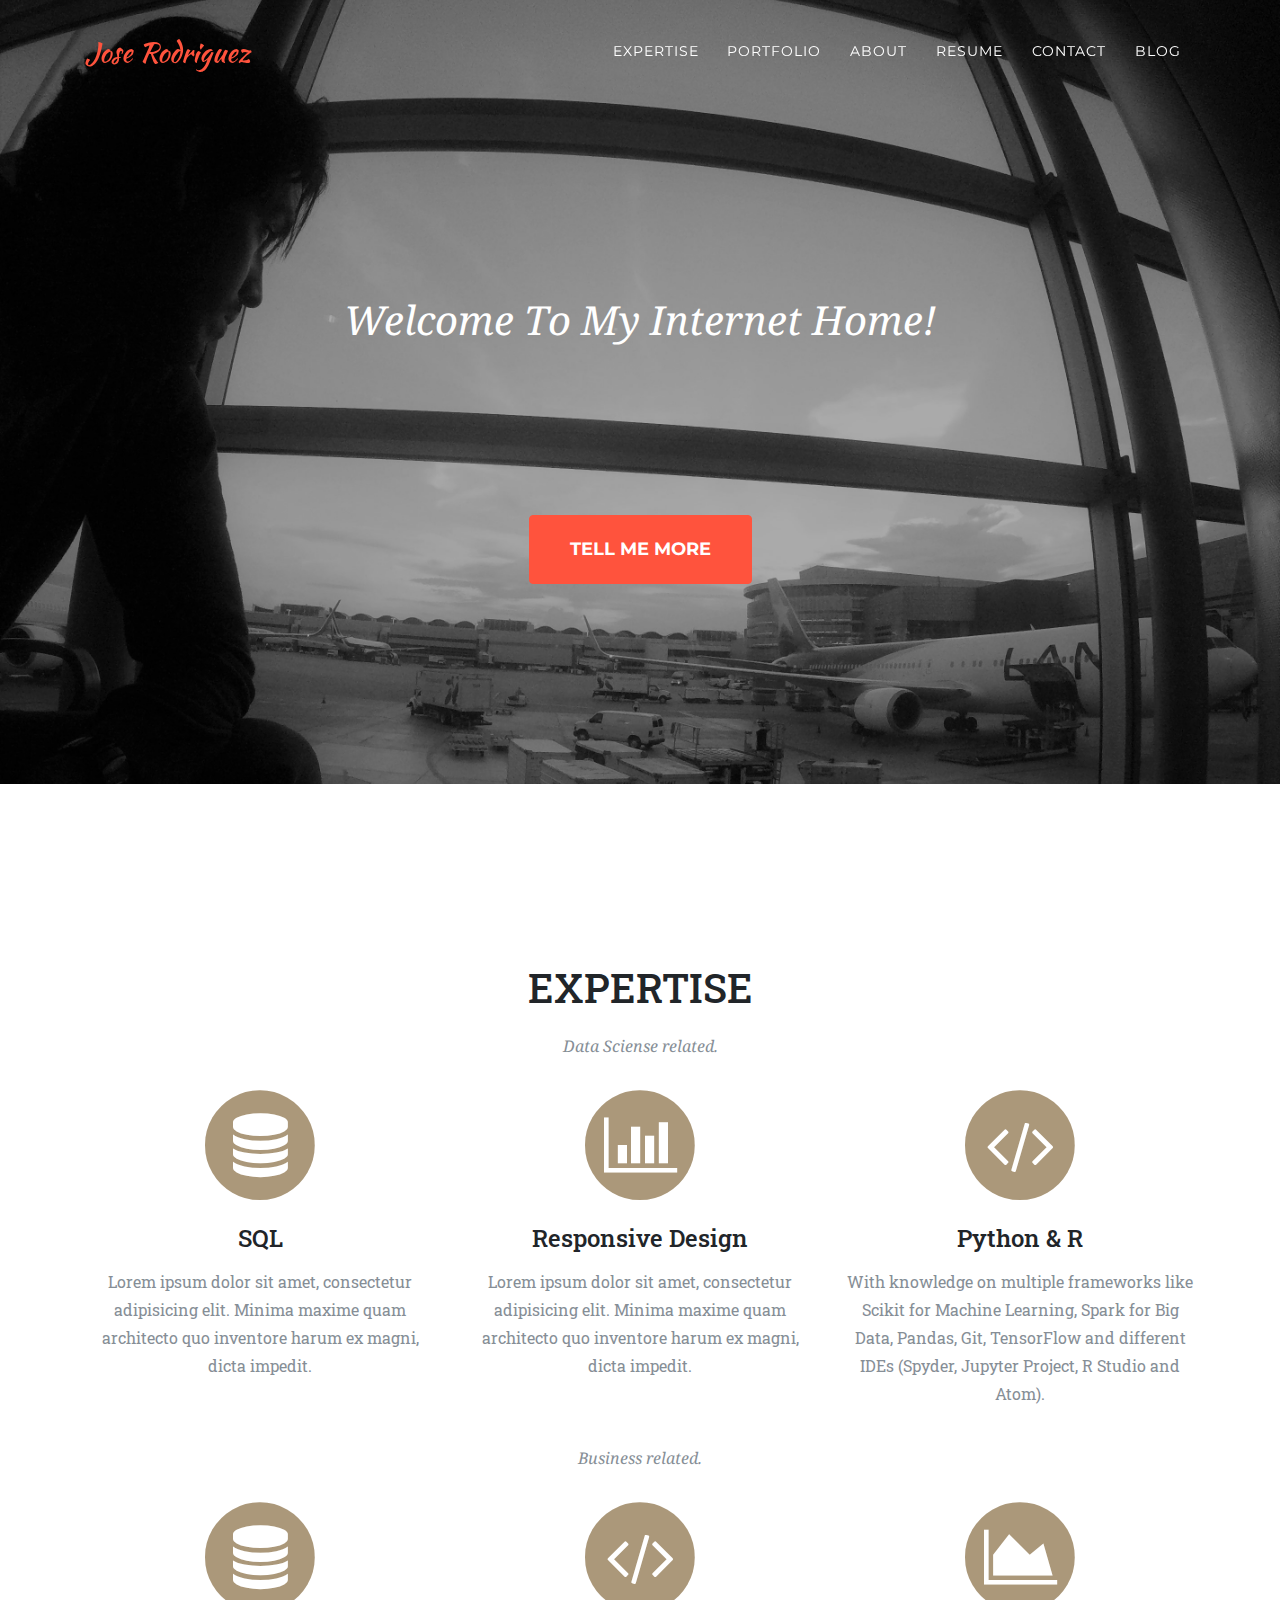
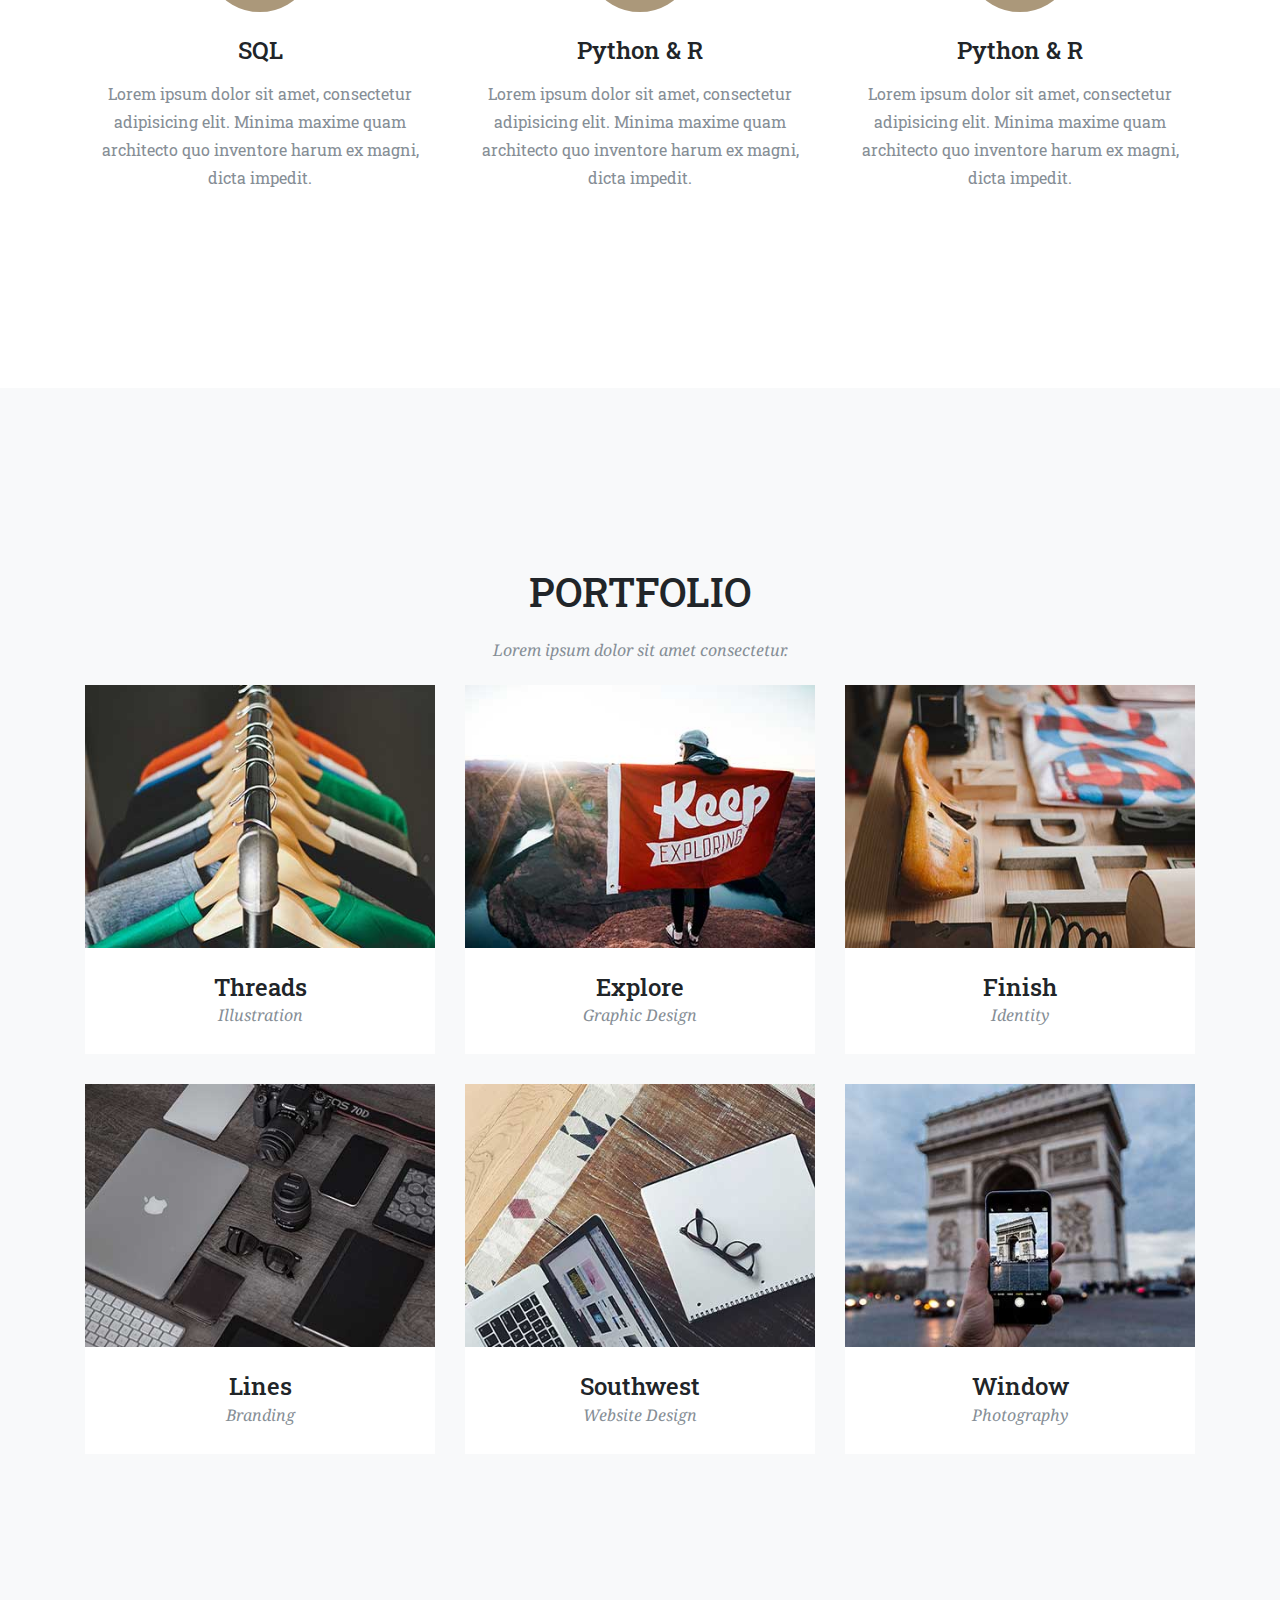
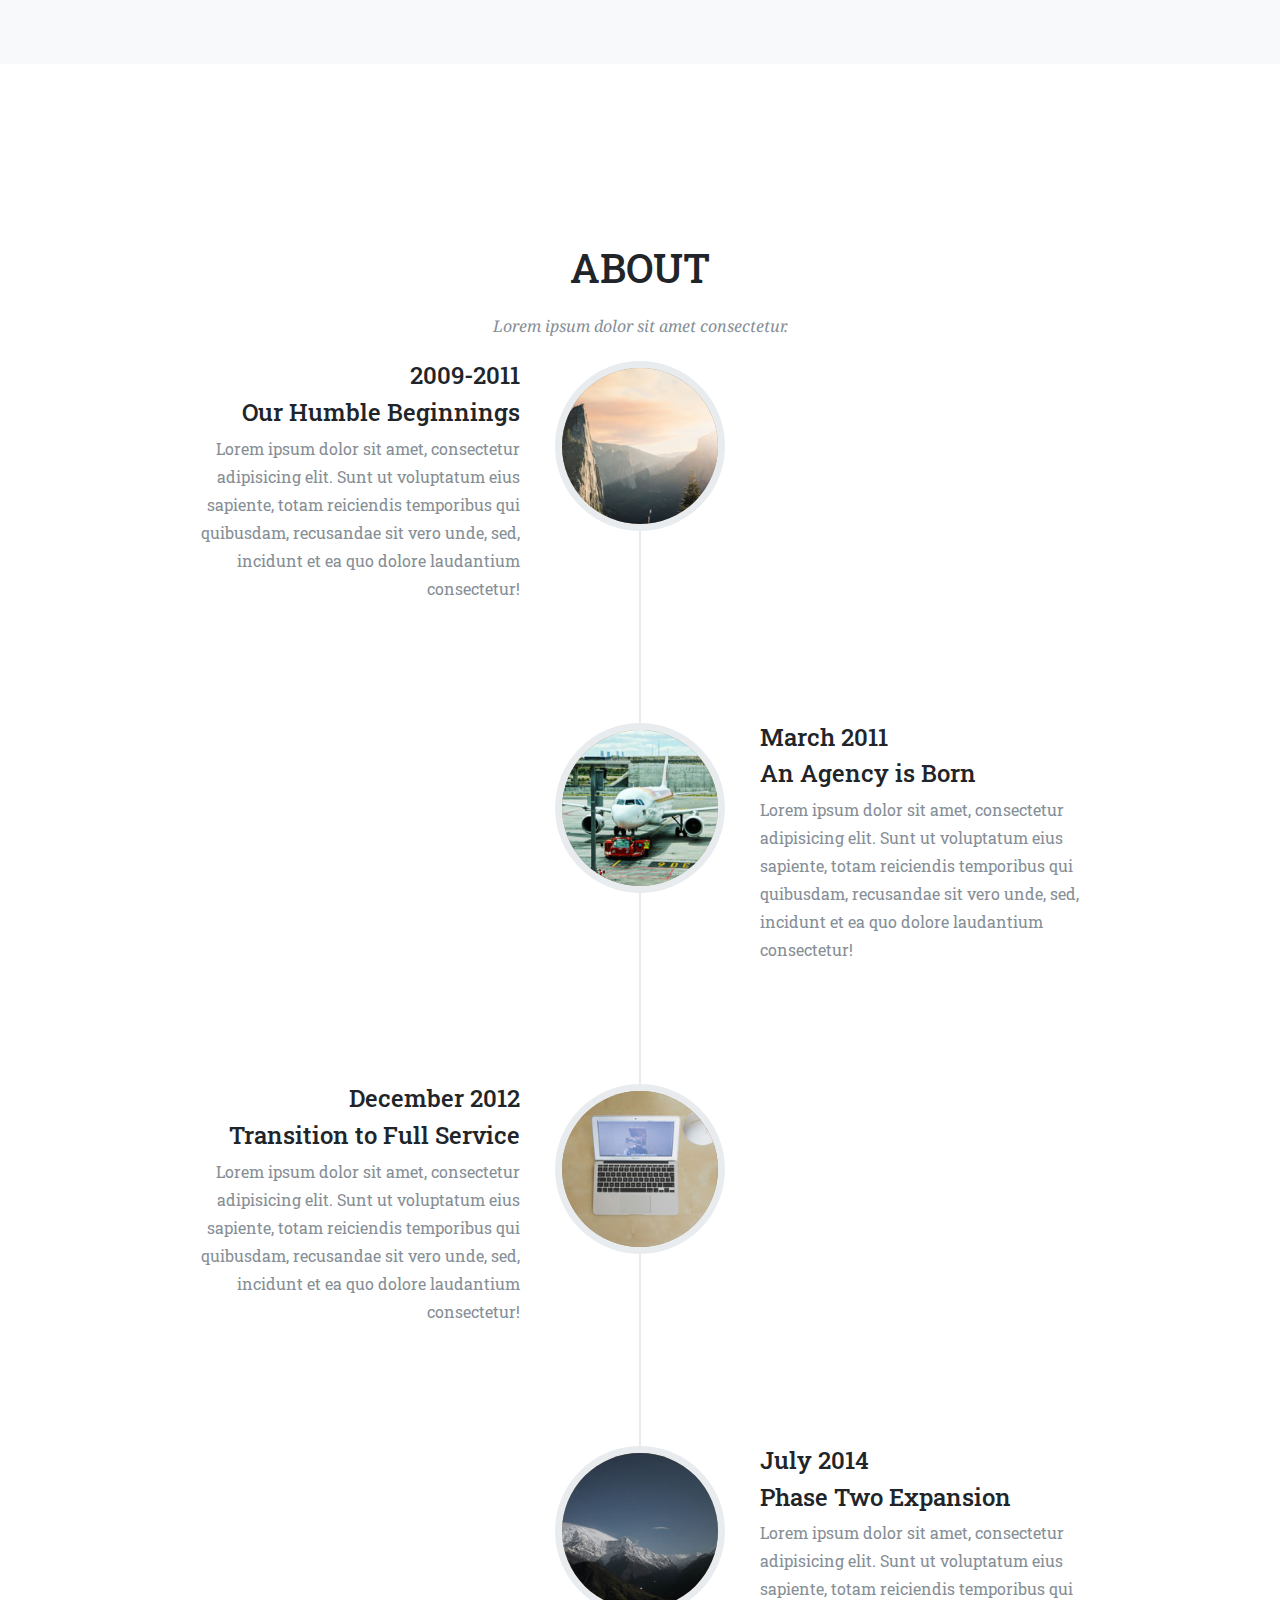
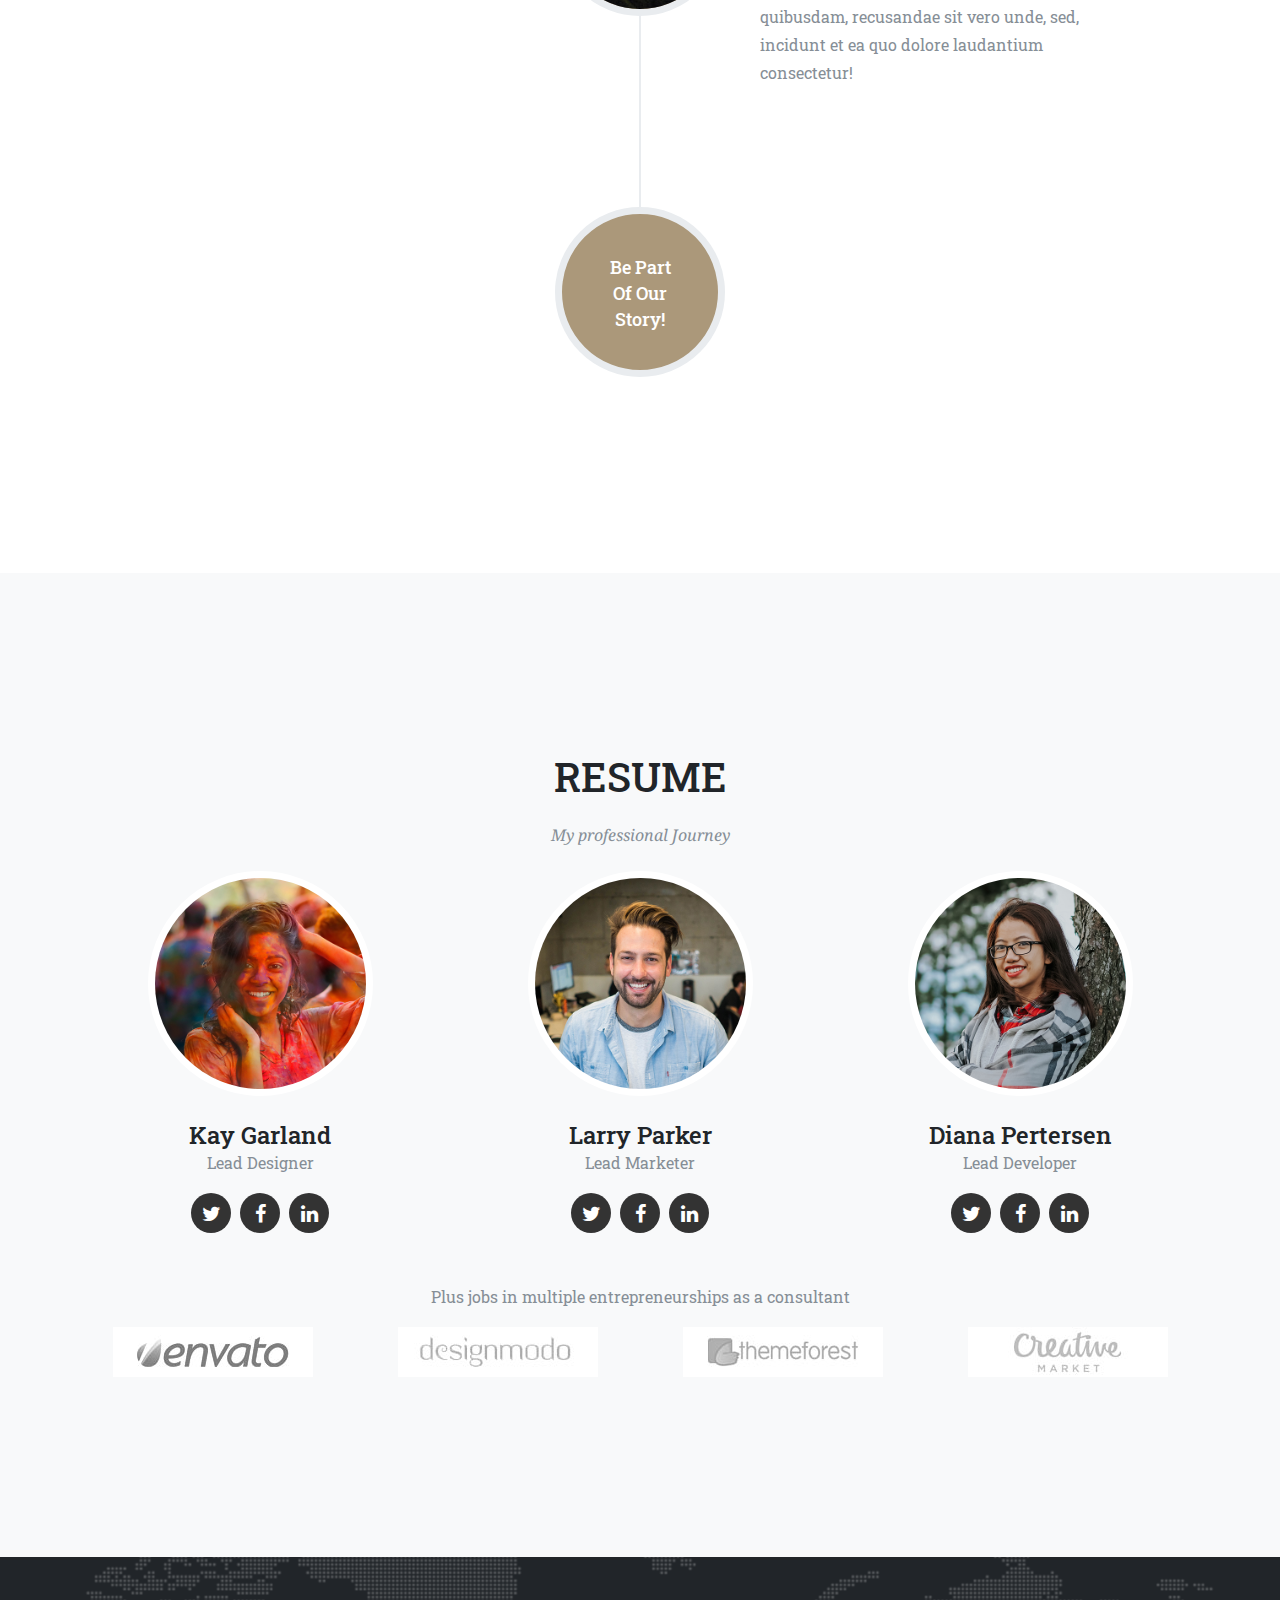
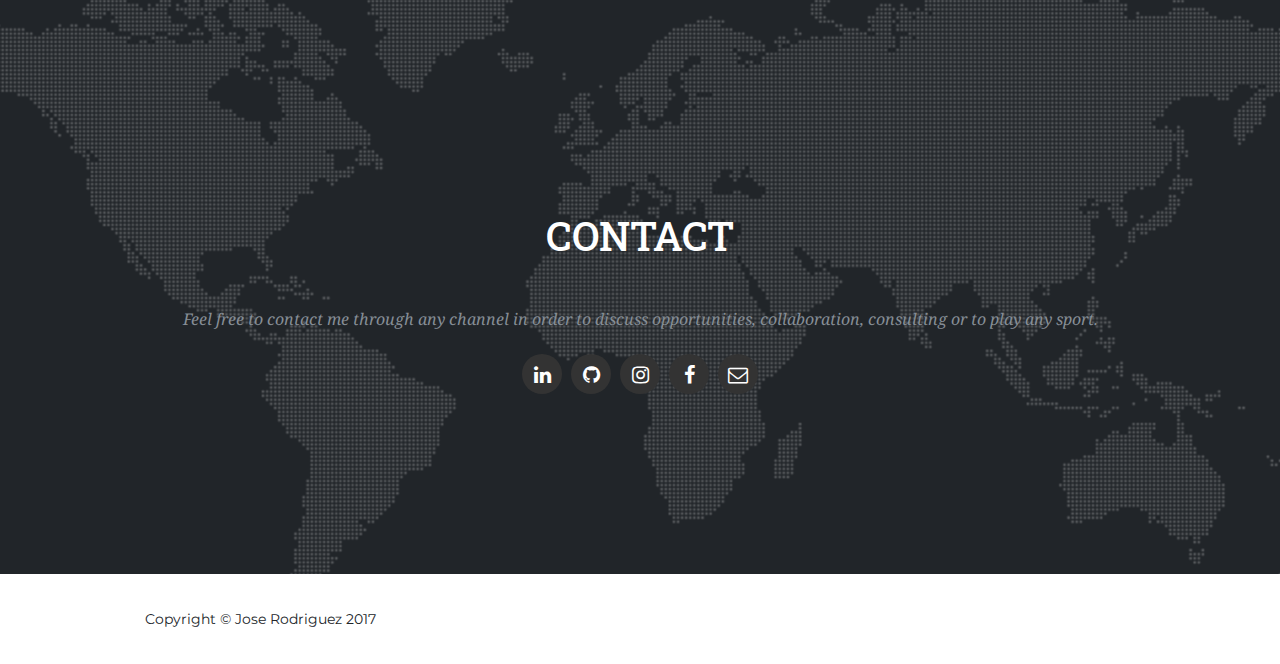
==== commit efbd426c: "update" ====
--- a/index.html
+++ b/index.html
@@ -53,7 +53,7 @@
               <a class="nav-link js-scroll-trigger" href="#contact">Contact</a>
             </li>
             <li class="nav-item">
-              <a class="nav-link js-scroll-trigger" href="#blog">Blog</a>
+              <a class="nav-link js-scroll-trigger" href="./blog.html">Blog</a>
             </li>
           </ul>
         </div>
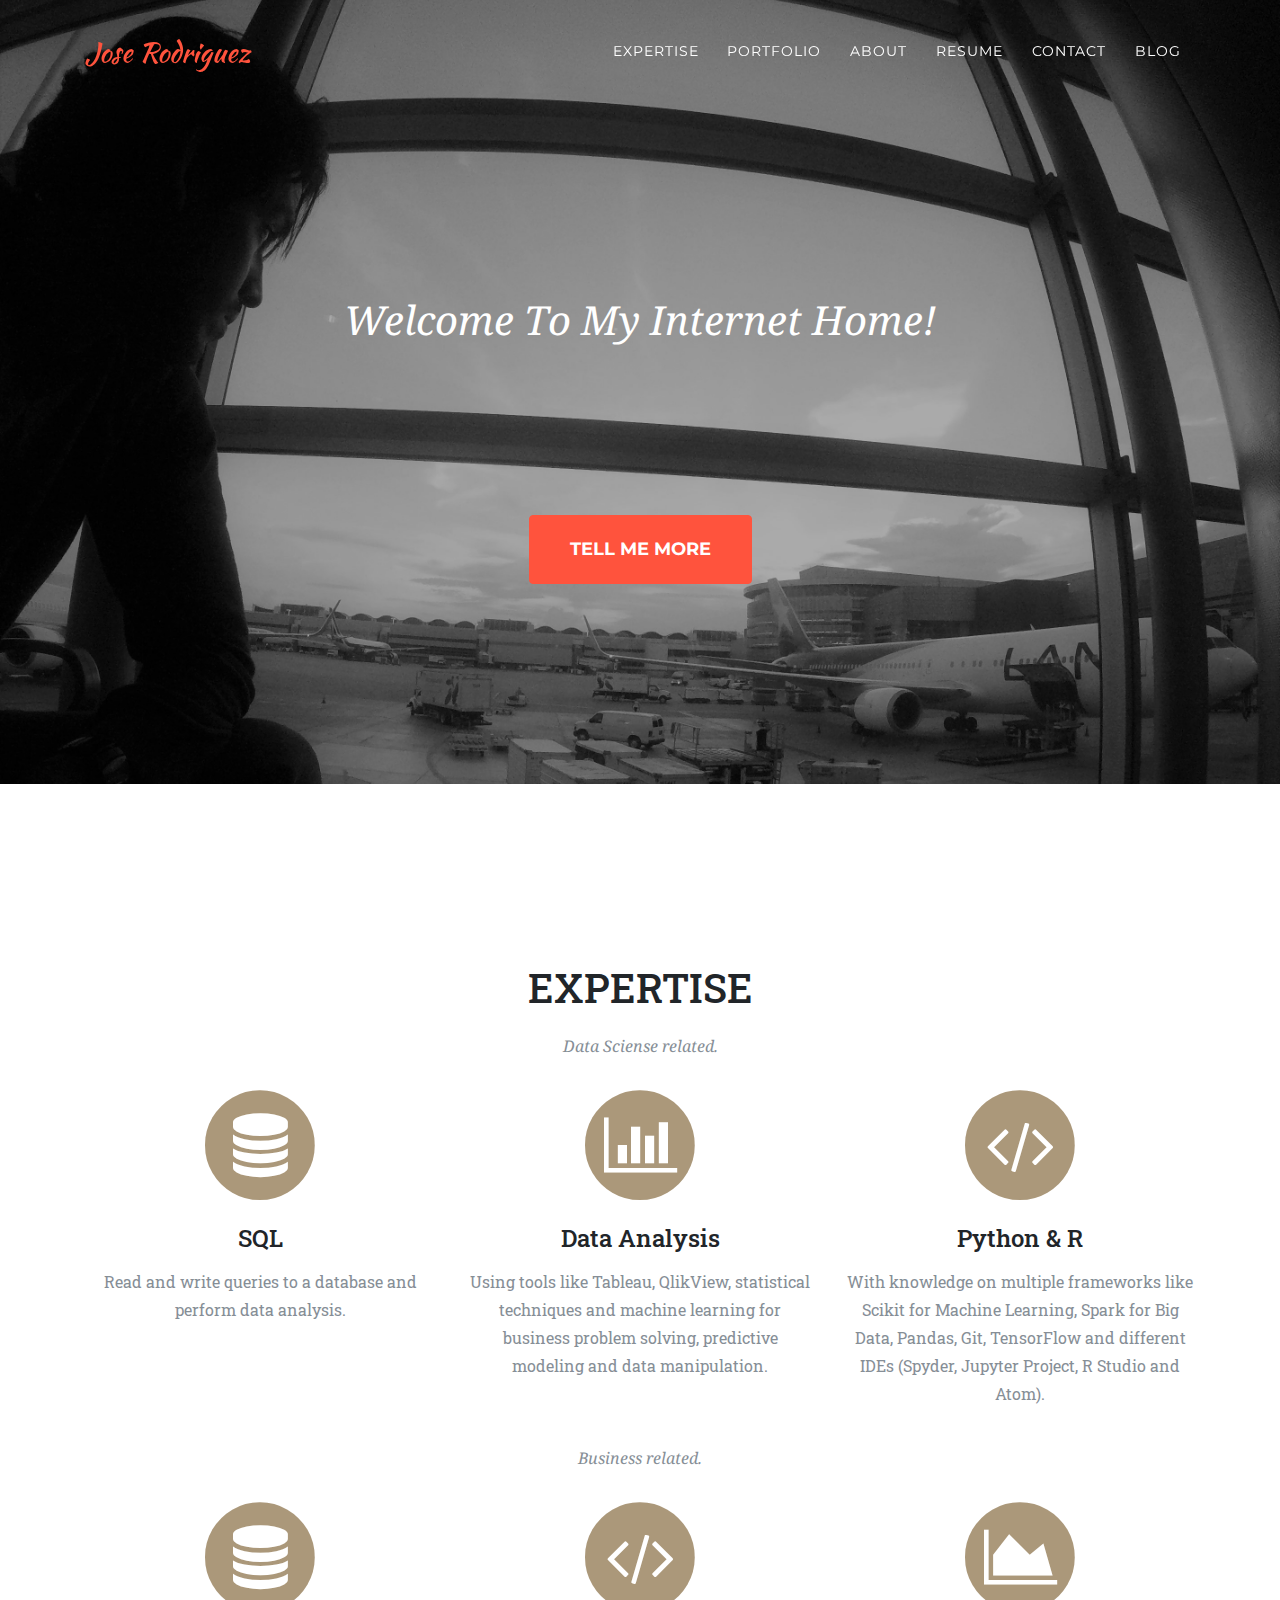
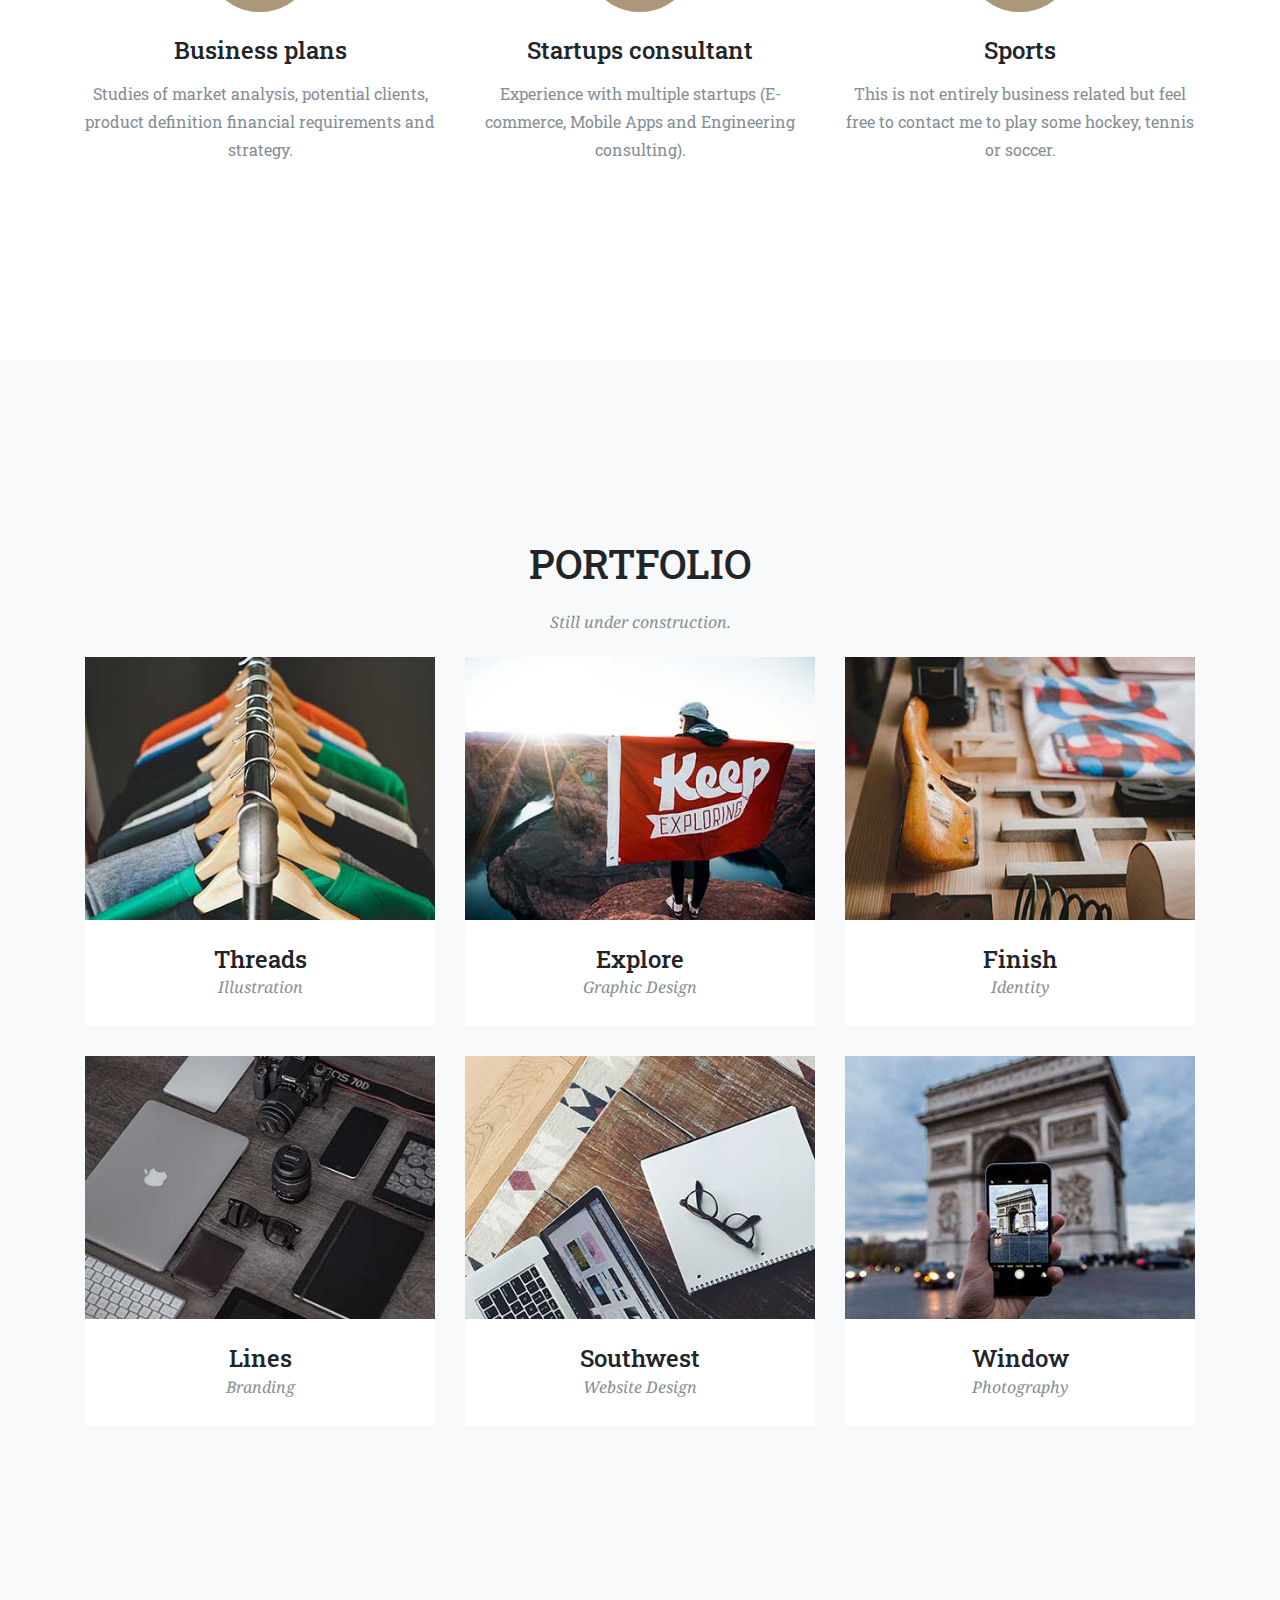
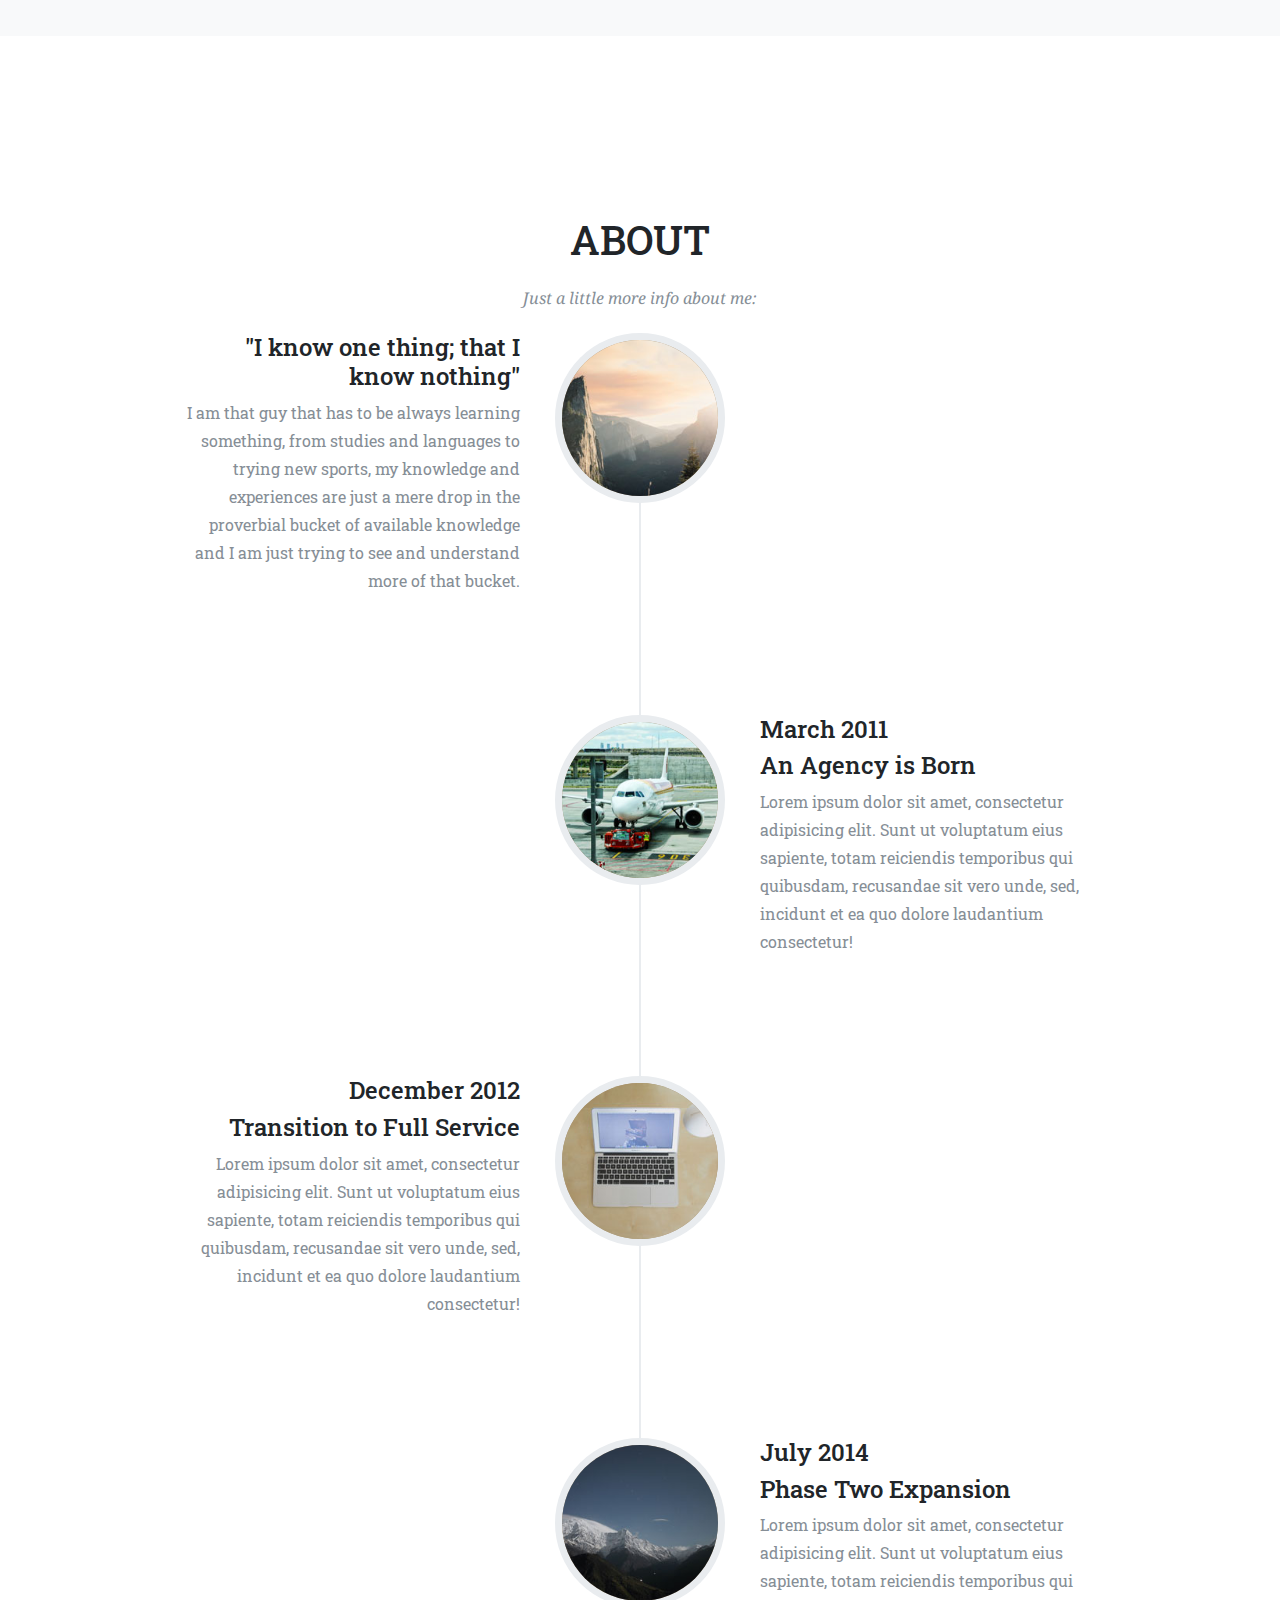
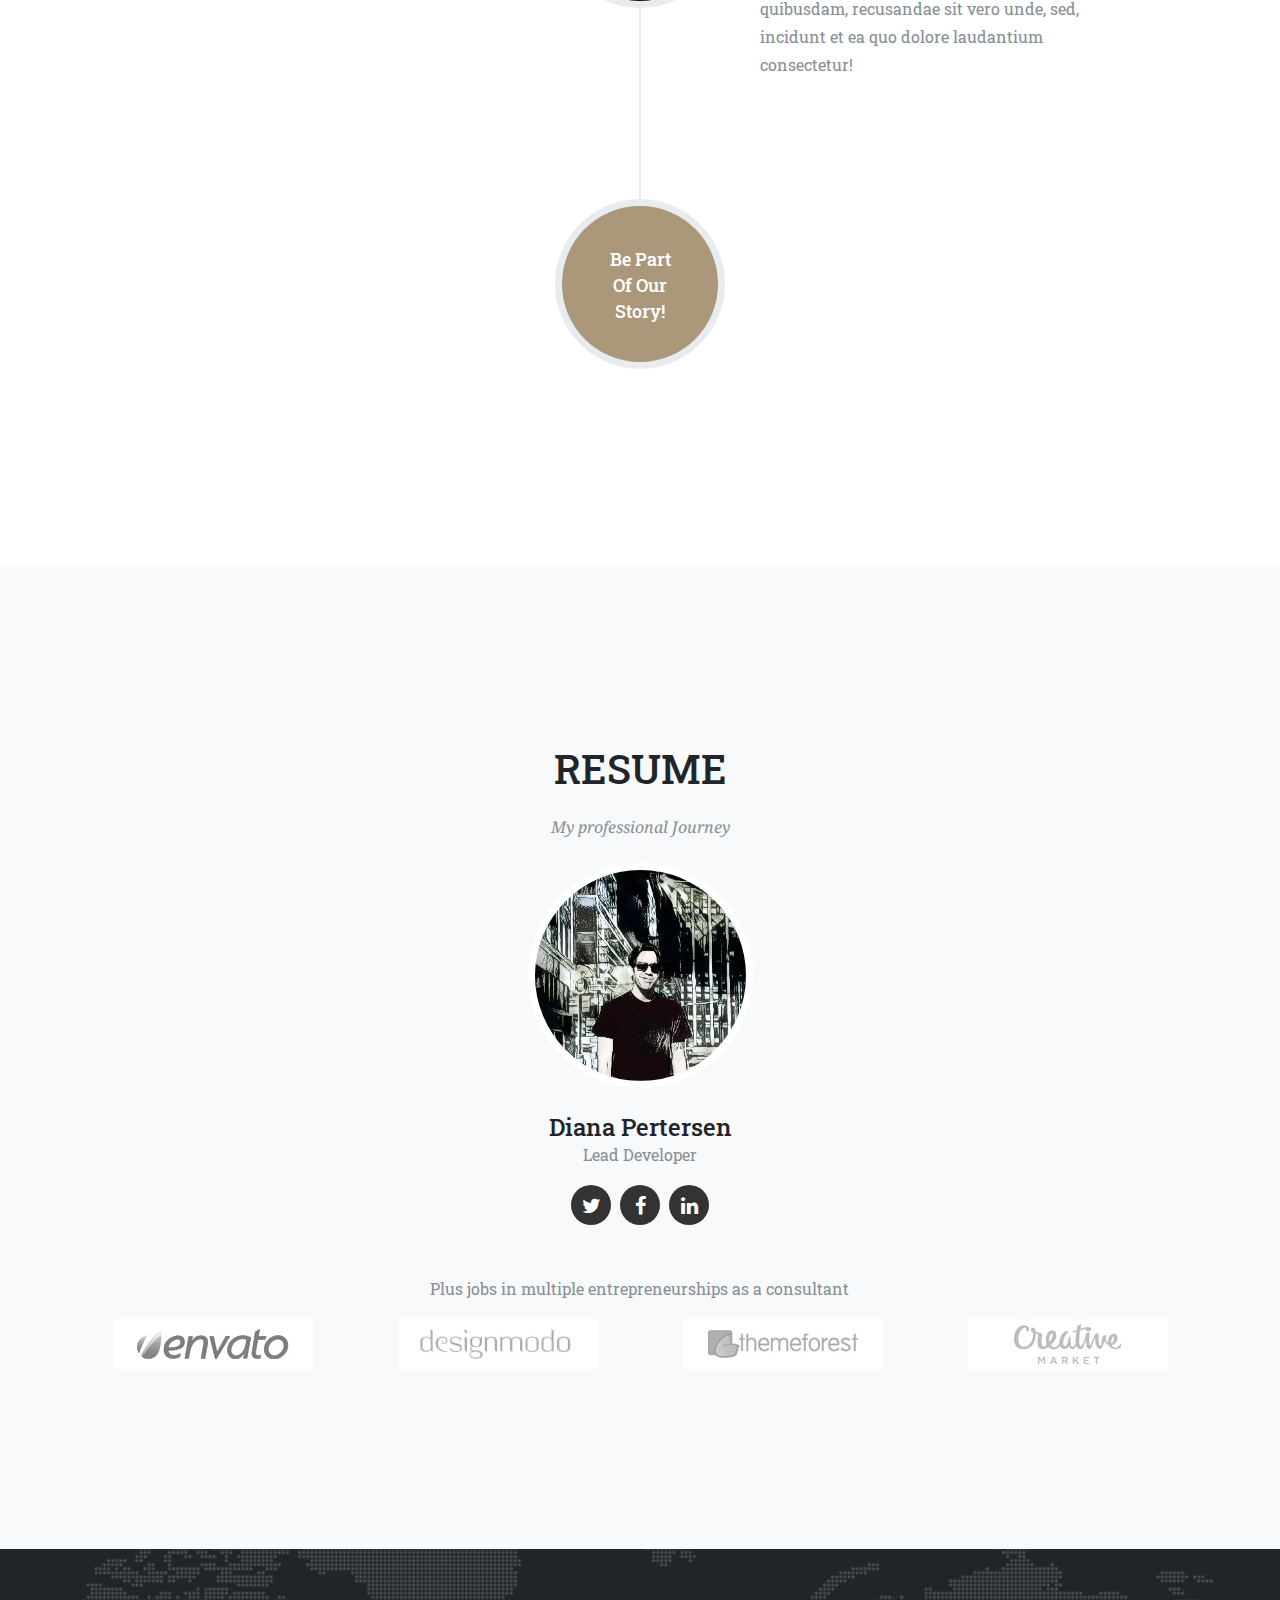
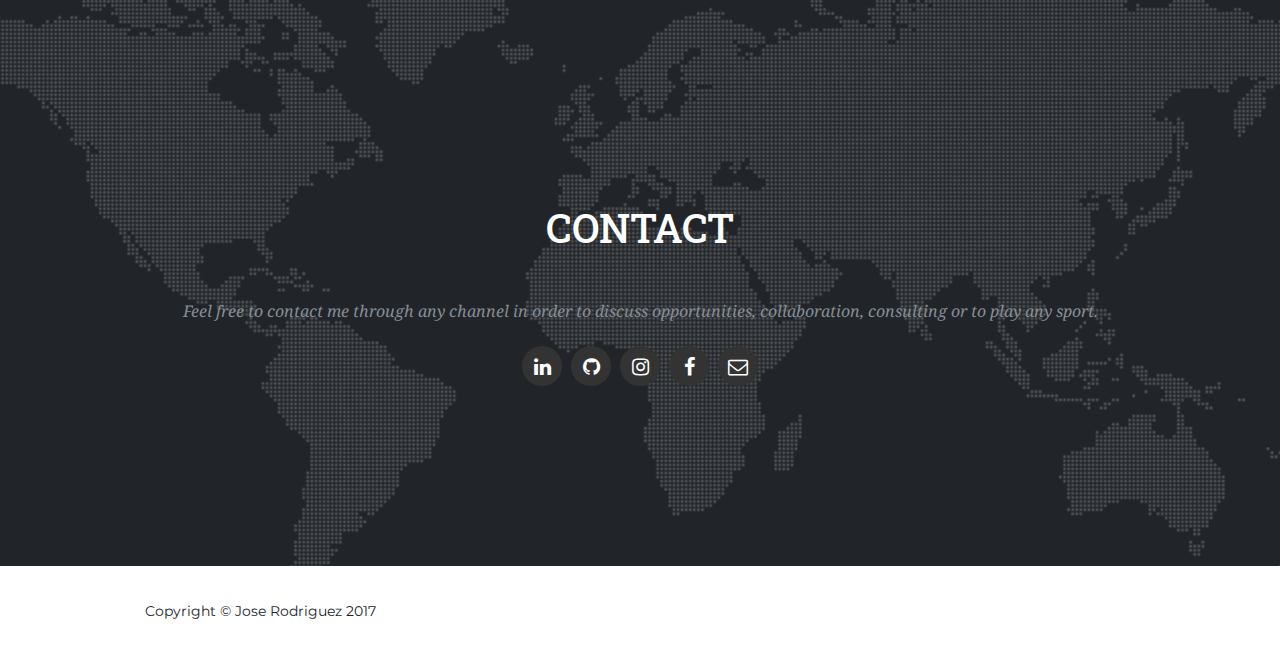
==== commit 91e839d7: "Update website" ====
--- a/index.html
+++ b/index.html
@@ -87,15 +87,15 @@
               <i class="fa fa-database fa-stack-1x fa-inverse"></i>
             </span>
             <h4 class="service-heading">SQL</h4>
-            <p class="text-muted">Lorem ipsum dolor sit amet, consectetur adipisicing elit. Minima maxime quam architecto quo inventore harum ex magni, dicta impedit.</p>
+            <p class="text-muted">Read and write queries to a database and perform data analysis.</p>
           </div>
           <div class="col-md-4">
             <span class="fa-stack fa-4x">
               <i class="fa fa-circle fa-stack-2x text-primary"></i>
               <i class="fa fa-bar-chart fa-stack-1x fa-inverse"></i>
             </span>
-            <h4 class="service-heading">Responsive Design</h4>
-            <p class="text-muted">Lorem ipsum dolor sit amet, consectetur adipisicing elit. Minima maxime quam architecto quo inventore harum ex magni, dicta impedit.</p>
+            <h4 class="service-heading">Data Analysis </h4>
+            <p class="text-muted">Using tools like Tableau, QlikView, statistical techniques and machine learning for business problem solving, predictive modeling and data manipulation.</p>
           </div>
           <div class="col-md-4">
             <span class="fa-stack fa-4x">
@@ -119,24 +119,24 @@
               <i class="fa fa-circle fa-stack-2x text-primary"></i>
               <i class="fa fa-database fa-stack-1x fa-inverse"></i>
             </span>
-            <h4 class="service-heading">SQL</h4>
-            <p class="text-muted">Lorem ipsum dolor sit amet, consectetur adipisicing elit. Minima maxime quam architecto quo inventore harum ex magni, dicta impedit.</p>
+            <h4 class="service-heading">Business plans</h4>
+            <p class="text-muted">Studies of market analysis, potential clients, product definition financial requirements and strategy.</p>
           </div>
           <div class="col-md-4">
             <span class="fa-stack fa-4x">
               <i class="fa fa-circle fa-stack-2x text-primary"></i>
               <i class="fa fa-code fa-stack-1x fa-inverse"></i>
             </span>
-            <h4 class="service-heading">Python & R</h4>
-            <p class="text-muted">Lorem ipsum dolor sit amet, consectetur adipisicing elit. Minima maxime quam architecto quo inventore harum ex magni, dicta impedit.</p>
+            <h4 class="service-heading">Startups consultant</h4>
+            <p class="text-muted">Experience with multiple startups (E-commerce, Mobile Apps and Engineering consulting).</p>
           </div>
           <div class="col-md-4">
             <span class="fa-stack fa-4x">
               <i class="fa fa-circle fa-stack-2x text-primary"></i>
               <i class="fa fa-area-chart fa-stack-1x fa-inverse"></i>
             </span>
-            <h4 class="service-heading">Python & R</h4>
-            <p class="text-muted">Lorem ipsum dolor sit amet, consectetur adipisicing elit. Minima maxime quam architecto quo inventore harum ex magni, dicta impedit.</p>
+            <h4 class="service-heading">Sports</h4>
+            <p class="text-muted">This is not entirely business related but feel free to contact me to play some hockey, tennis or soccer.</p>
           </div>
         </div>
       </div>
@@ -148,7 +148,7 @@
         <div class="row">
           <div class="col-lg-12 text-center">
             <h2 class="section-heading text-uppercase">Portfolio</h2>
-            <h3 class="section-subheading text-muted">Lorem ipsum dolor sit amet consectetur.</h3>
+            <h3 class="section-subheading text-muted">Still under construction.</h3>
           </div>
         </div>
         <div class="row">
@@ -246,7 +246,7 @@
         <div class="row">
           <div class="col-lg-12 text-center">
             <h2 class="section-heading text-uppercase">About</h2>
-            <h3 class="section-subheading text-muted">Lorem ipsum dolor sit amet consectetur.</h3>
+            <h3 class="section-subheading text-muted">Just a little more info about me:</h3>
           </div>
         </div>
         <div class="row">
@@ -258,11 +258,10 @@
                 </div>
                 <div class="timeline-panel">
                   <div class="timeline-heading">
-                    <h4>2009-2011</h4>
-                    <h4 class="subheading">Our Humble Beginnings</h4>
+                    <h4 class="subheading">"I know one thing; that I know nothing"</h4>
                   </div>
                   <div class="timeline-body">
-                    <p class="text-muted">Lorem ipsum dolor sit amet, consectetur adipisicing elit. Sunt ut voluptatum eius sapiente, totam reiciendis temporibus qui quibusdam, recusandae sit vero unde, sed, incidunt et ea quo dolore laudantium consectetur!</p>
+                    <p class="text-muted">I am that guy that has to be always learning something, from studies and languages to trying new sports, my knowledge and experiences are just a mere drop in the proverbial bucket of available knowledge and I am just trying to see and understand more of that bucket.</p>
                   </div>
                 </div>
               </li>
@@ -330,56 +329,7 @@
             <h3 class="section-subheading text-muted">My professional Journey</h3>
           </div>
         </div>
-        <div class="row">
-          <div class="col-sm-4">
-            <div class="team-member">
-              <img class="mx-auto rounded-circle" src="img/team/1.jpg" alt="">
-              <h4>Kay Garland</h4>
-              <p class="text-muted">Lead Designer</p>
-              <ul class="list-inline social-buttons">
-                <li class="list-inline-item">
-                  <a href="#">
-                    <i class="fa fa-twitter"></i>
-                  </a>
-                </li>
-                <li class="list-inline-item">
-                  <a href="#">
-                    <i class="fa fa-facebook"></i>
-                  </a>
-                </li>
-                <li class="list-inline-item">
-                  <a href="#">
-                    <i class="fa fa-linkedin"></i>
-                  </a>
-                </li>
-              </ul>
-            </div>
-          </div>
-          <div class="col-sm-4">
-            <div class="team-member">
-              <img class="mx-auto rounded-circle" src="img/team/2.jpg" alt="">
-              <h4>Larry Parker</h4>
-              <p class="text-muted">Lead Marketer</p>
-              <ul class="list-inline social-buttons">
-                <li class="list-inline-item">
-                  <a href="#">
-                    <i class="fa fa-twitter"></i>
-                  </a>
-                </li>
-                <li class="list-inline-item">
-                  <a href="#">
-                    <i class="fa fa-facebook"></i>
-                  </a>
-                </li>
-                <li class="list-inline-item">
-                  <a href="#">
-                    <i class="fa fa-linkedin"></i>
-                  </a>
-                </li>
-              </ul>
-            </div>
-          </div>
-          <div class="col-sm-4">
+          <div class="col-sm-12">
             <div class="team-member">
               <img class="mx-auto rounded-circle" src="img/team/3.jpg" alt="">
               <h4>Diana Pertersen</h4>
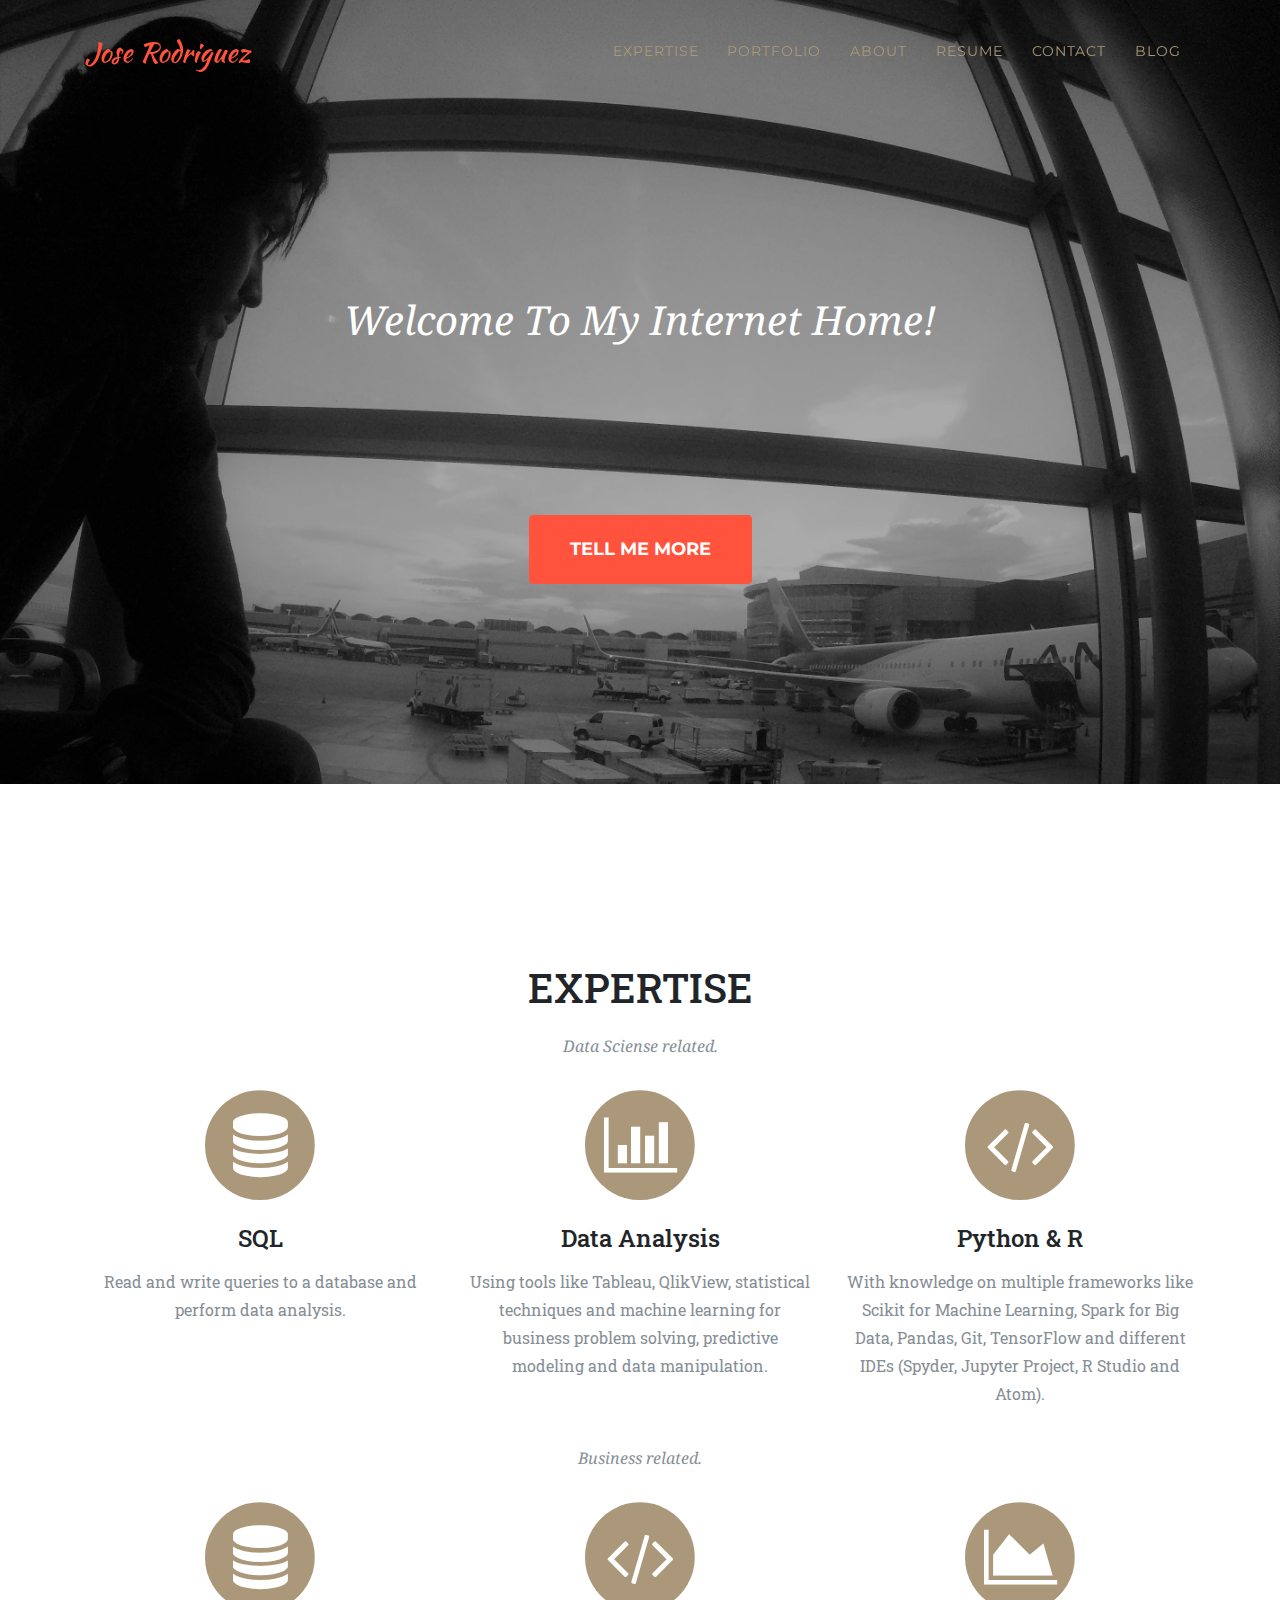
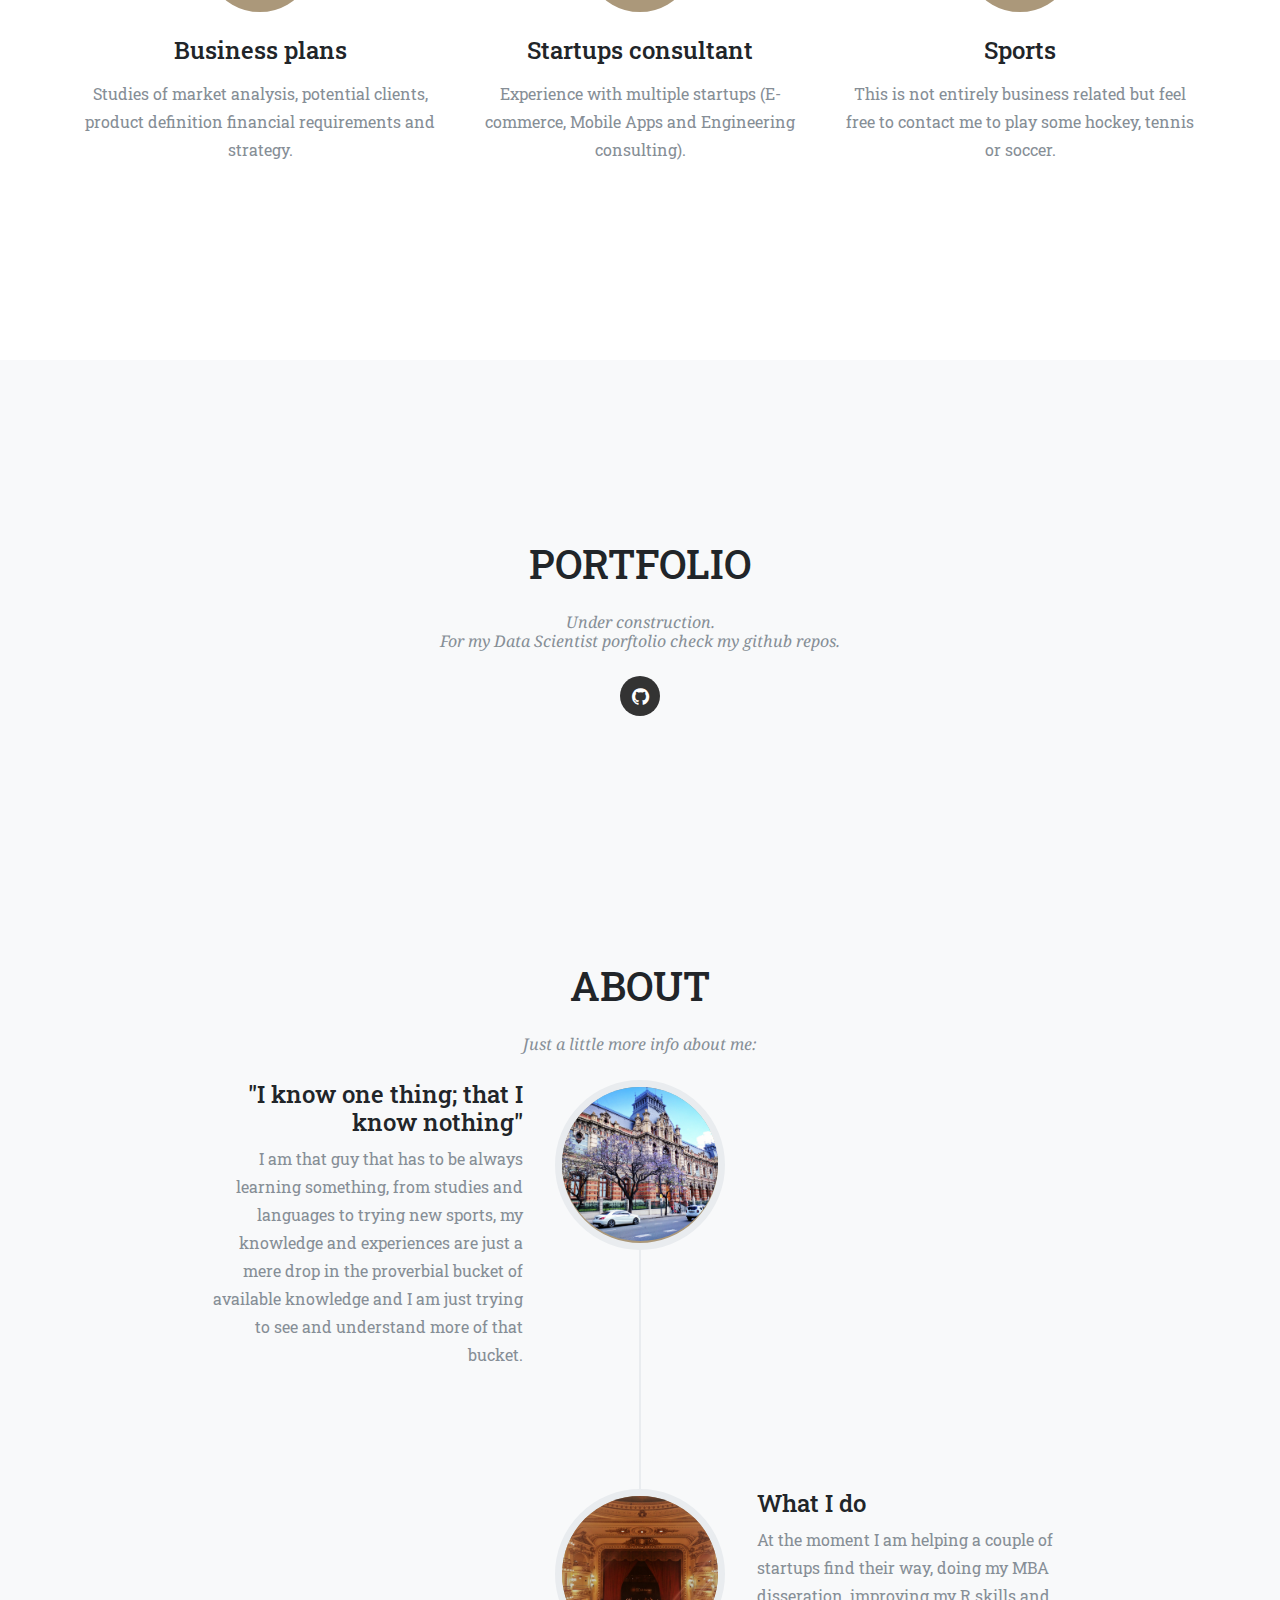
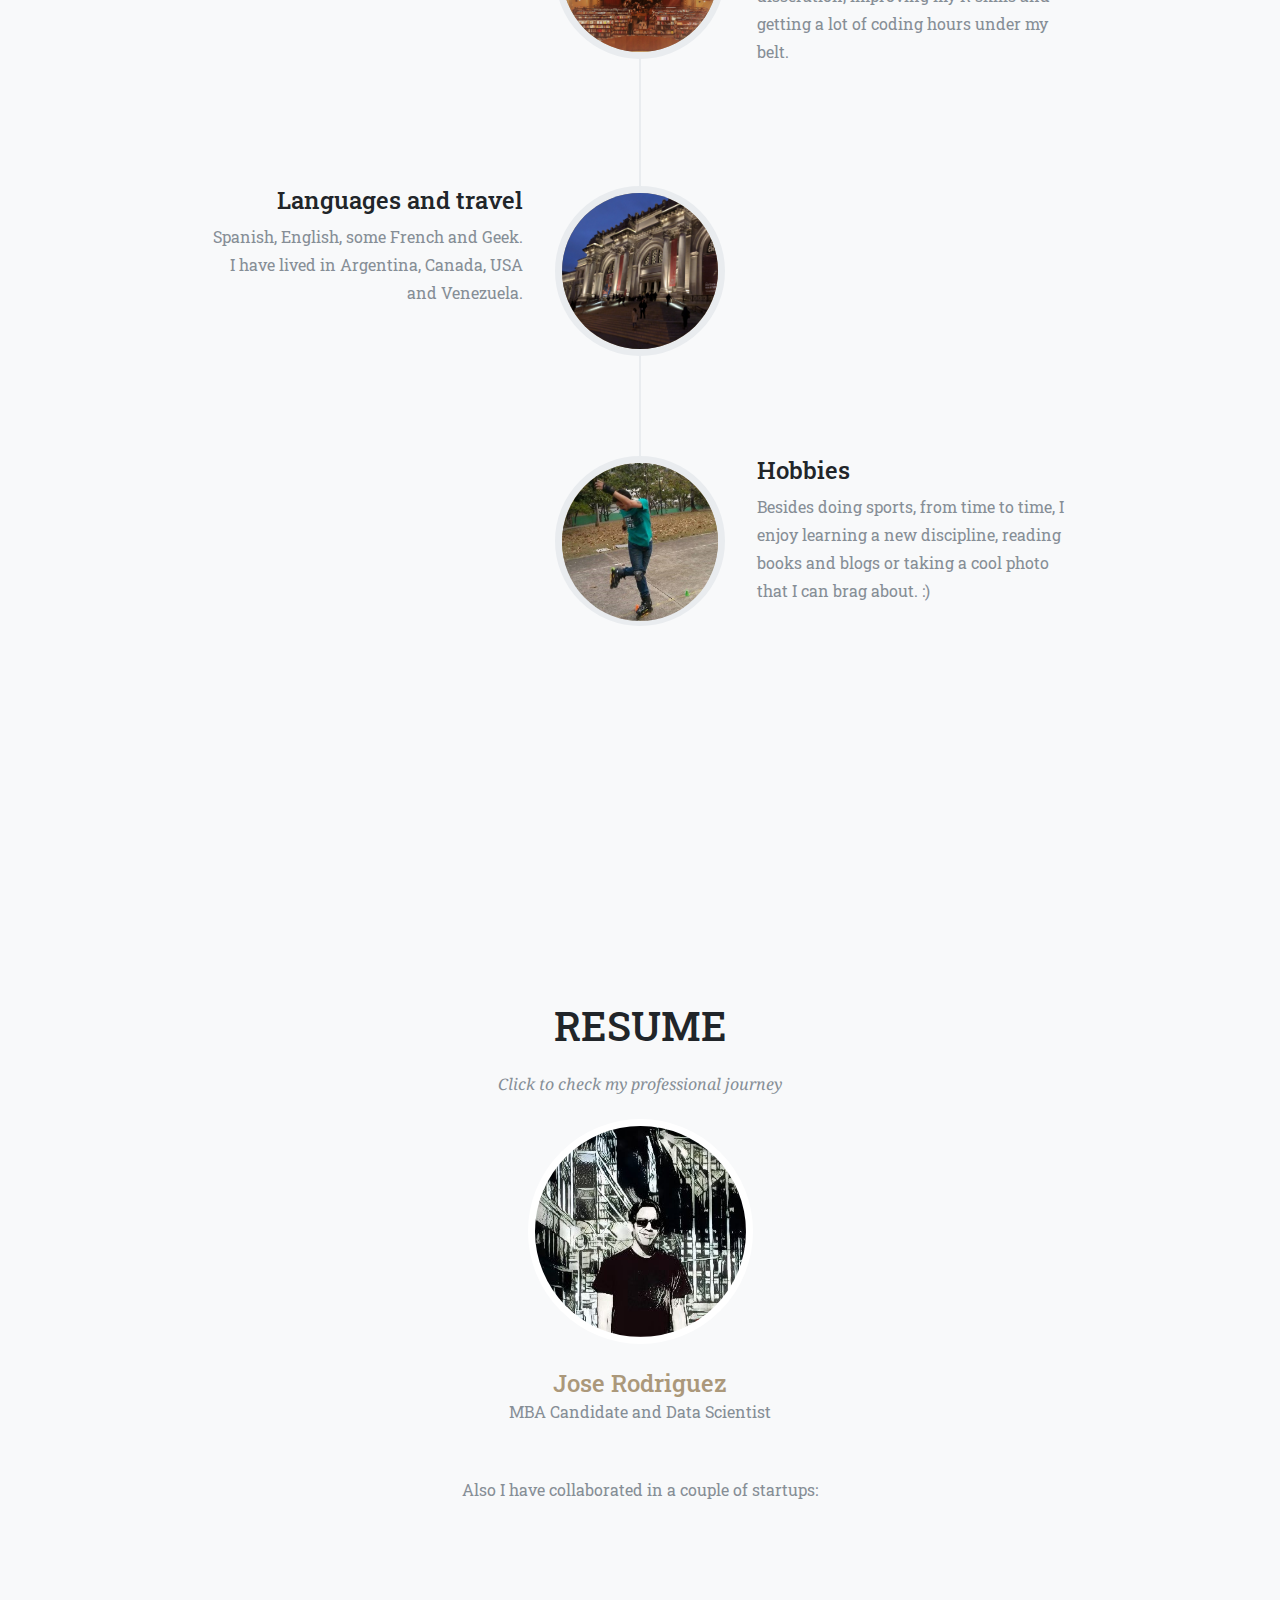
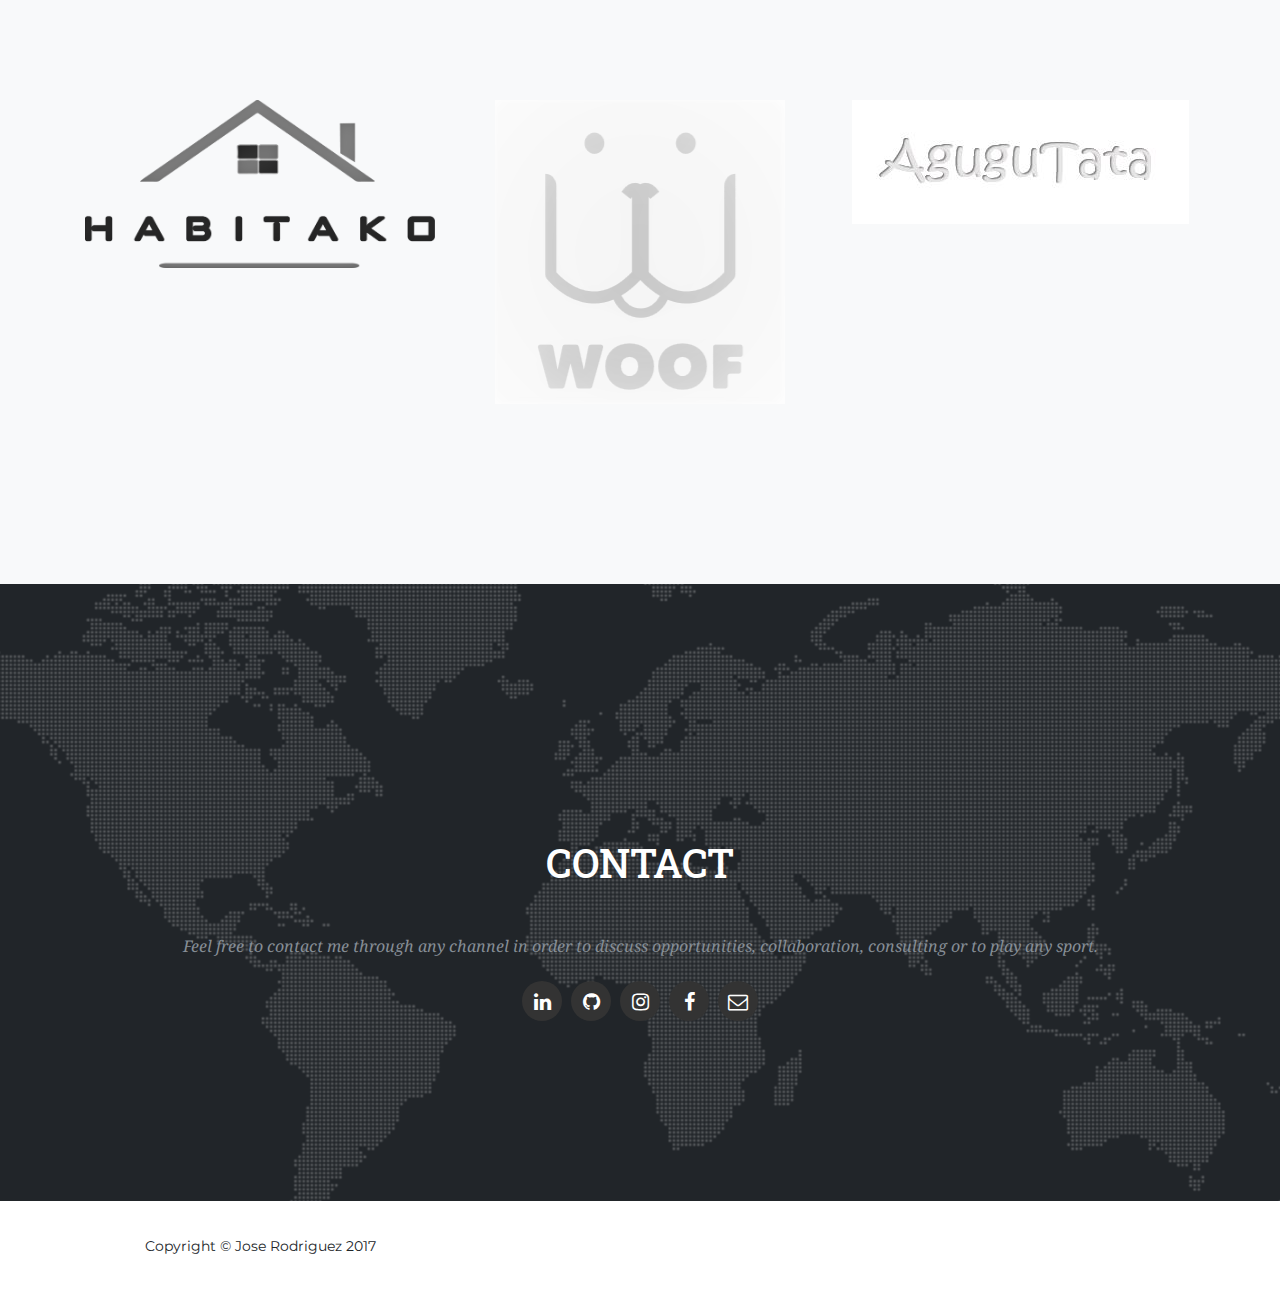
==== commit 299eb725: "Website Update v 1.0" ====
--- a/index.html
+++ b/index.html
@@ -148,9 +148,20 @@
         <div class="row">
           <div class="col-lg-12 text-center">
             <h2 class="section-heading text-uppercase">Portfolio</h2>
-            <h3 class="section-subheading text-muted">Still under construction.</h3>
-          </div>
-        </div>
+            <h3 class="section-subheading text-muted">Under construction.<br>For my Data Scientist porftolio check my github repos.</h3>
+            <ul class="list-inline social-buttons">
+              <li class="list-inline-item">
+                <a href="https://github.com/joseajrv">
+                  <i class="fa fa-github"></i>
+                  <p><br />
+                    <br />
+                  </p>
+                </a>
+              </li>
+            </ul>
+          </div>
+        </div>
+        <!--
         <div class="row">
           <div class="col-md-4 col-sm-6 portfolio-item">
             <a class="portfolio-link" data-toggle="modal" href="#portfolioModal1">
@@ -239,7 +250,7 @@
         </div>
       </div>
     </section>
-
+  -->
     <!-- About -->
     <section id="about">
       <div class="container">
@@ -271,11 +282,10 @@
                 </div>
                 <div class="timeline-panel">
                   <div class="timeline-heading">
-                    <h4>March 2011</h4>
-                    <h4 class="subheading">An Agency is Born</h4>
+                    <h4>What I do</h4>
                   </div>
                   <div class="timeline-body">
-                    <p class="text-muted">Lorem ipsum dolor sit amet, consectetur adipisicing elit. Sunt ut voluptatum eius sapiente, totam reiciendis temporibus qui quibusdam, recusandae sit vero unde, sed, incidunt et ea quo dolore laudantium consectetur!</p>
+                    <p class="text-muted">At the moment I am helping a couple of startups find their way, doing my MBA disseration, improving my R skills and getting a lot of coding hours under my belt.</p>
                   </div>
                 </div>
               </li>
@@ -285,11 +295,10 @@
                 </div>
                 <div class="timeline-panel">
                   <div class="timeline-heading">
-                    <h4>December 2012</h4>
-                    <h4 class="subheading">Transition to Full Service</h4>
+                    <h4>Languages and travel</h4>
                   </div>
                   <div class="timeline-body">
-                    <p class="text-muted">Lorem ipsum dolor sit amet, consectetur adipisicing elit. Sunt ut voluptatum eius sapiente, totam reiciendis temporibus qui quibusdam, recusandae sit vero unde, sed, incidunt et ea quo dolore laudantium consectetur!</p>
+                    <p class="text-muted">Spanish, English, some French and Geek.<br>I have lived in Argentina, Canada, USA and Venezuela.</p>
                   </div>
                 </div>
               </li>
@@ -299,19 +308,11 @@
                 </div>
                 <div class="timeline-panel">
                   <div class="timeline-heading">
-                    <h4>July 2014</h4>
-                    <h4 class="subheading">Phase Two Expansion</h4>
+                    <h4>Hobbies</h4>
                   </div>
                   <div class="timeline-body">
-                    <p class="text-muted">Lorem ipsum dolor sit amet, consectetur adipisicing elit. Sunt ut voluptatum eius sapiente, totam reiciendis temporibus qui quibusdam, recusandae sit vero unde, sed, incidunt et ea quo dolore laudantium consectetur!</p>
-                  </div>
-                </div>
-              </li>
-              <li class="timeline-inverted">
-                <div class="timeline-image">
-                  <h4>Be Part
-                    <br>Of Our
-                    <br>Story!</h4>
+                    <p class="text-muted">Besides doing sports, from time to time, I enjoy learning a new discipline, reading books and blogs or taking a cool photo that I can brag about. :)</p>
+                  </div>
                 </div>
               </li>
             </ul>
@@ -326,61 +327,41 @@
         <div class="row">
           <div class="col-lg-12 text-center">
             <h2 class="section-heading text-uppercase">Resume</h2>
-            <h3 class="section-subheading text-muted">My professional Journey</h3>
+            <a href="./resume.html">
+            <h3 class="section-subheading text-muted">Click to check my professional journey</h3>
           </div>
         </div>
           <div class="col-sm-12">
             <div class="team-member">
               <img class="mx-auto rounded-circle" src="img/team/3.jpg" alt="">
-              <h4>Diana Pertersen</h4>
-              <p class="text-muted">Lead Developer</p>
-              <ul class="list-inline social-buttons">
-                <li class="list-inline-item">
-                  <a href="#">
-                    <i class="fa fa-twitter"></i>
-                  </a>
-                </li>
-                <li class="list-inline-item">
-                  <a href="#">
-                    <i class="fa fa-facebook"></i>
-                  </a>
-                </li>
-                <li class="list-inline-item">
-                  <a href="#">
-                    <i class="fa fa-linkedin"></i>
-                  </a>
-                </li>
-              </ul>
+              <h4>Jose Rodriguez</h4>
+              <p class="text-muted">MBA Candidate and Data Scientist</p></a>
             </div>
           </div>
         </div>
         <div class="row">
           <div class="col-lg-8 mx-auto text-center">
-            <p class="large text-muted">Plus jobs in multiple entrepreneurships as a consultant</p>
-          </div>
-        </div>
-      </div>
-      <div class="container">
-        <div class="row">
-          <div class="col-md-3 col-sm-6">
-            <a href="#">
+            <p class="large text-muted">Also I have collaborated in a couple of startups:</p>
+          </div>
+        </div>
+      </div>
+      <div class="container">
+        <div class="row">
+          <div class="col-md-4 col-sm-4">
+            <!-- <a href="#"> -->
               <img class="img-fluid d-block mx-auto" src="img/logos/envato.jpg" alt="">
-            </a>
-          </div>
-          <div class="col-md-3 col-sm-6">
-            <a href="#">
+            <!-- </a> -->
+          </div>
+          <div class="col-md-4 col-sm-4">
+            <!-- <a href="#"> -->
               <img class="img-fluid d-block mx-auto" src="img/logos/designmodo.jpg" alt="">
-            </a>
-          </div>
-          <div class="col-md-3 col-sm-6">
-            <a href="#">
+            <!-- </a> -->
+          </div>
+          <div class="col-md-4 col-sm-4">
+            <!-- <a href="#"> -->
               <img class="img-fluid d-block mx-auto" src="img/logos/themeforest.jpg" alt="">
-            </a>
-          </div>
-          <div class="col-md-3 col-sm-6">
-            <a href="#">
-              <img class="img-fluid d-block mx-auto" src="img/logos/creative-market.jpg" alt="">
-            </a>
+            <!-- </a> -->
+          </div>
           </div>
         </div>
       </div>
--- a/css/agency.min.css
+++ b/css/agency.min.css
@@ -132,7 +132,7 @@
   font-weight: 400;
   padding: .75em 0;
   letter-spacing: 1px;
-  color: #fff;
+  color: #ab987a;
   font-family: Montserrat, 'Helvetica Neue', Helvetica, Arial, sans-serif
 }
 
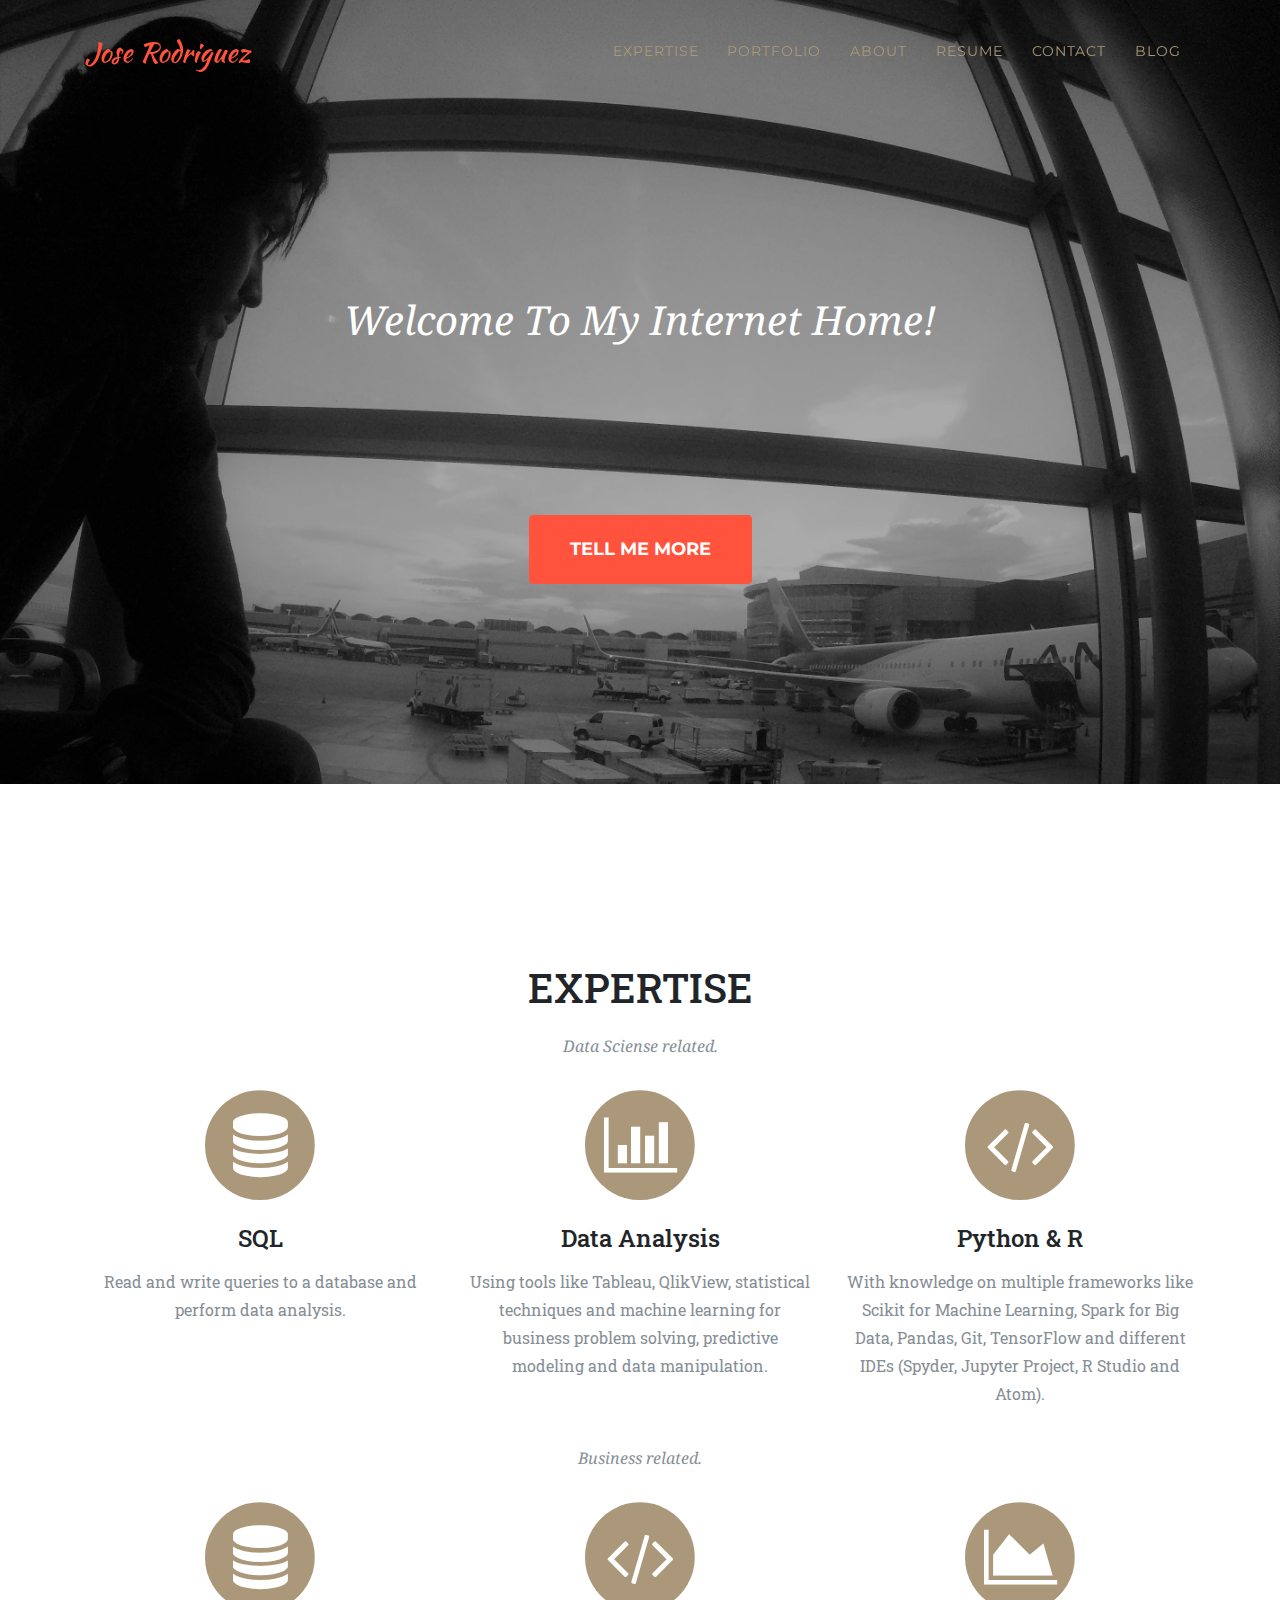
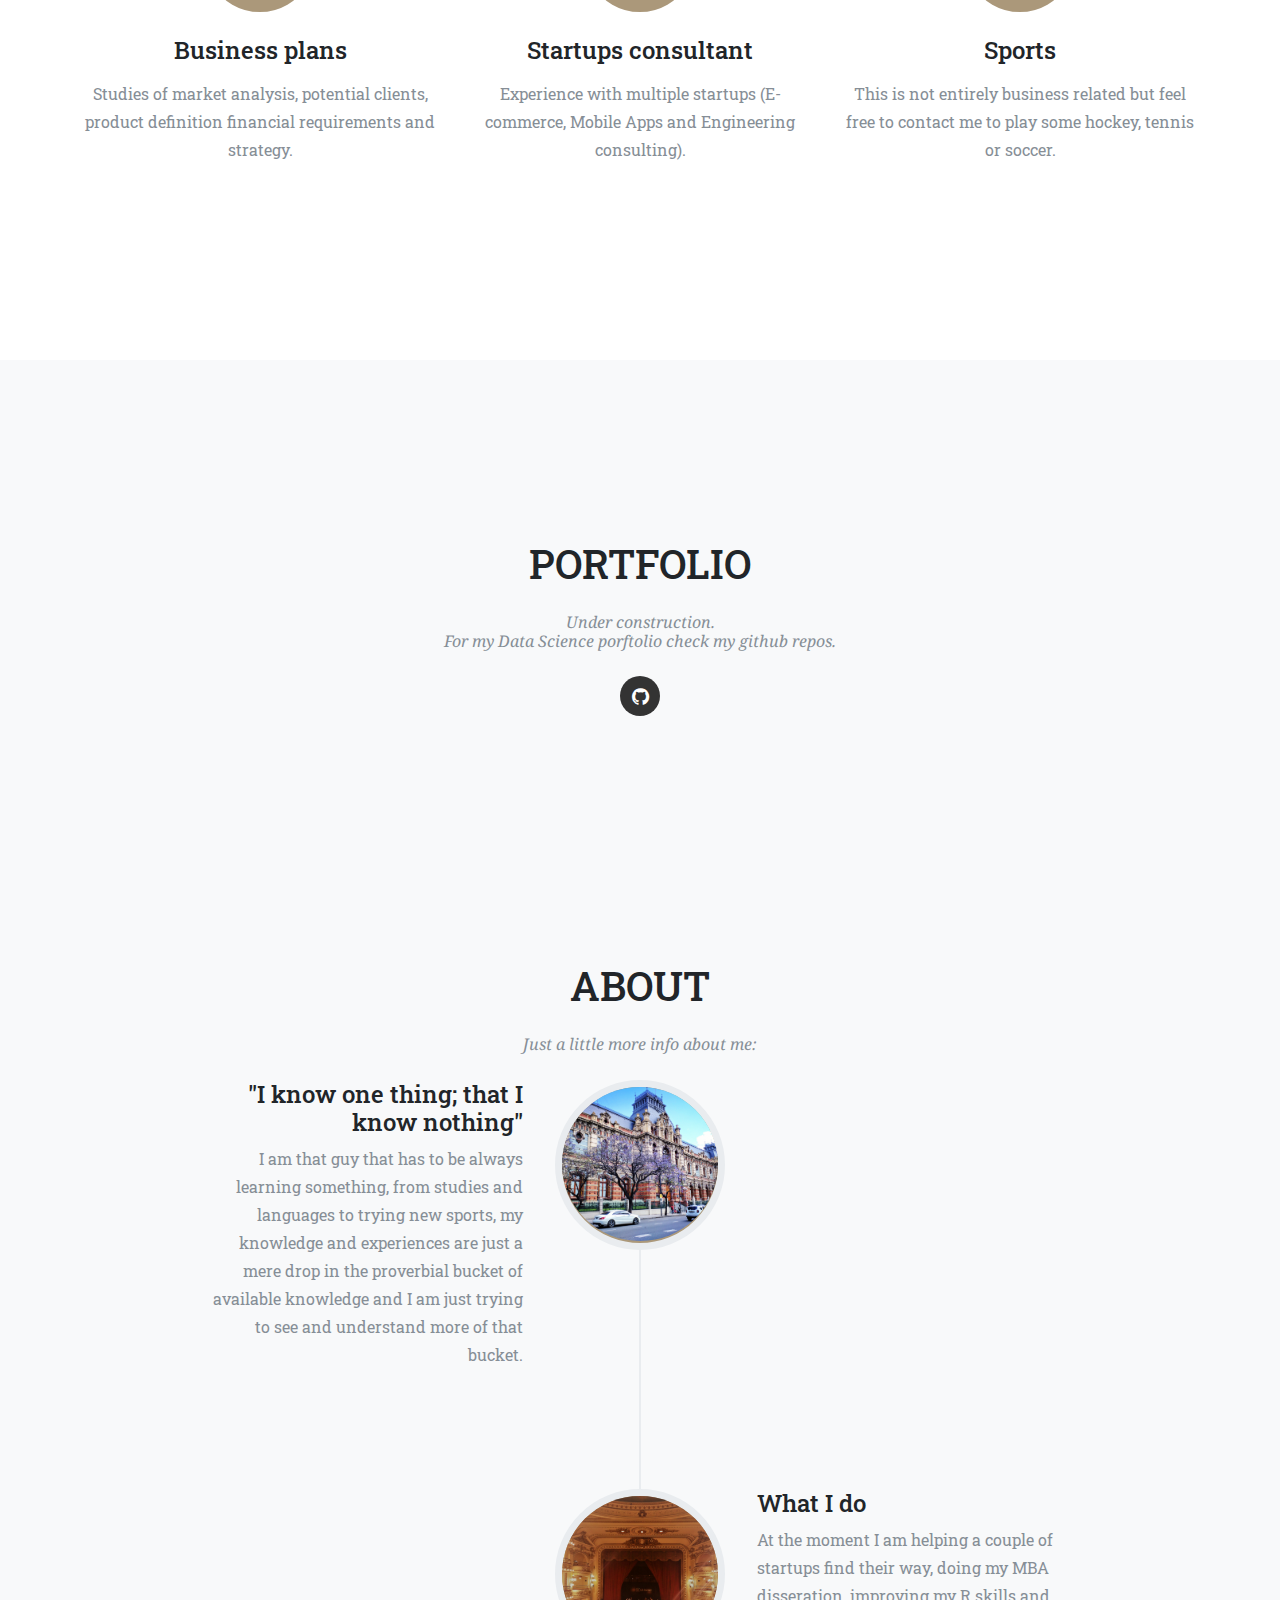
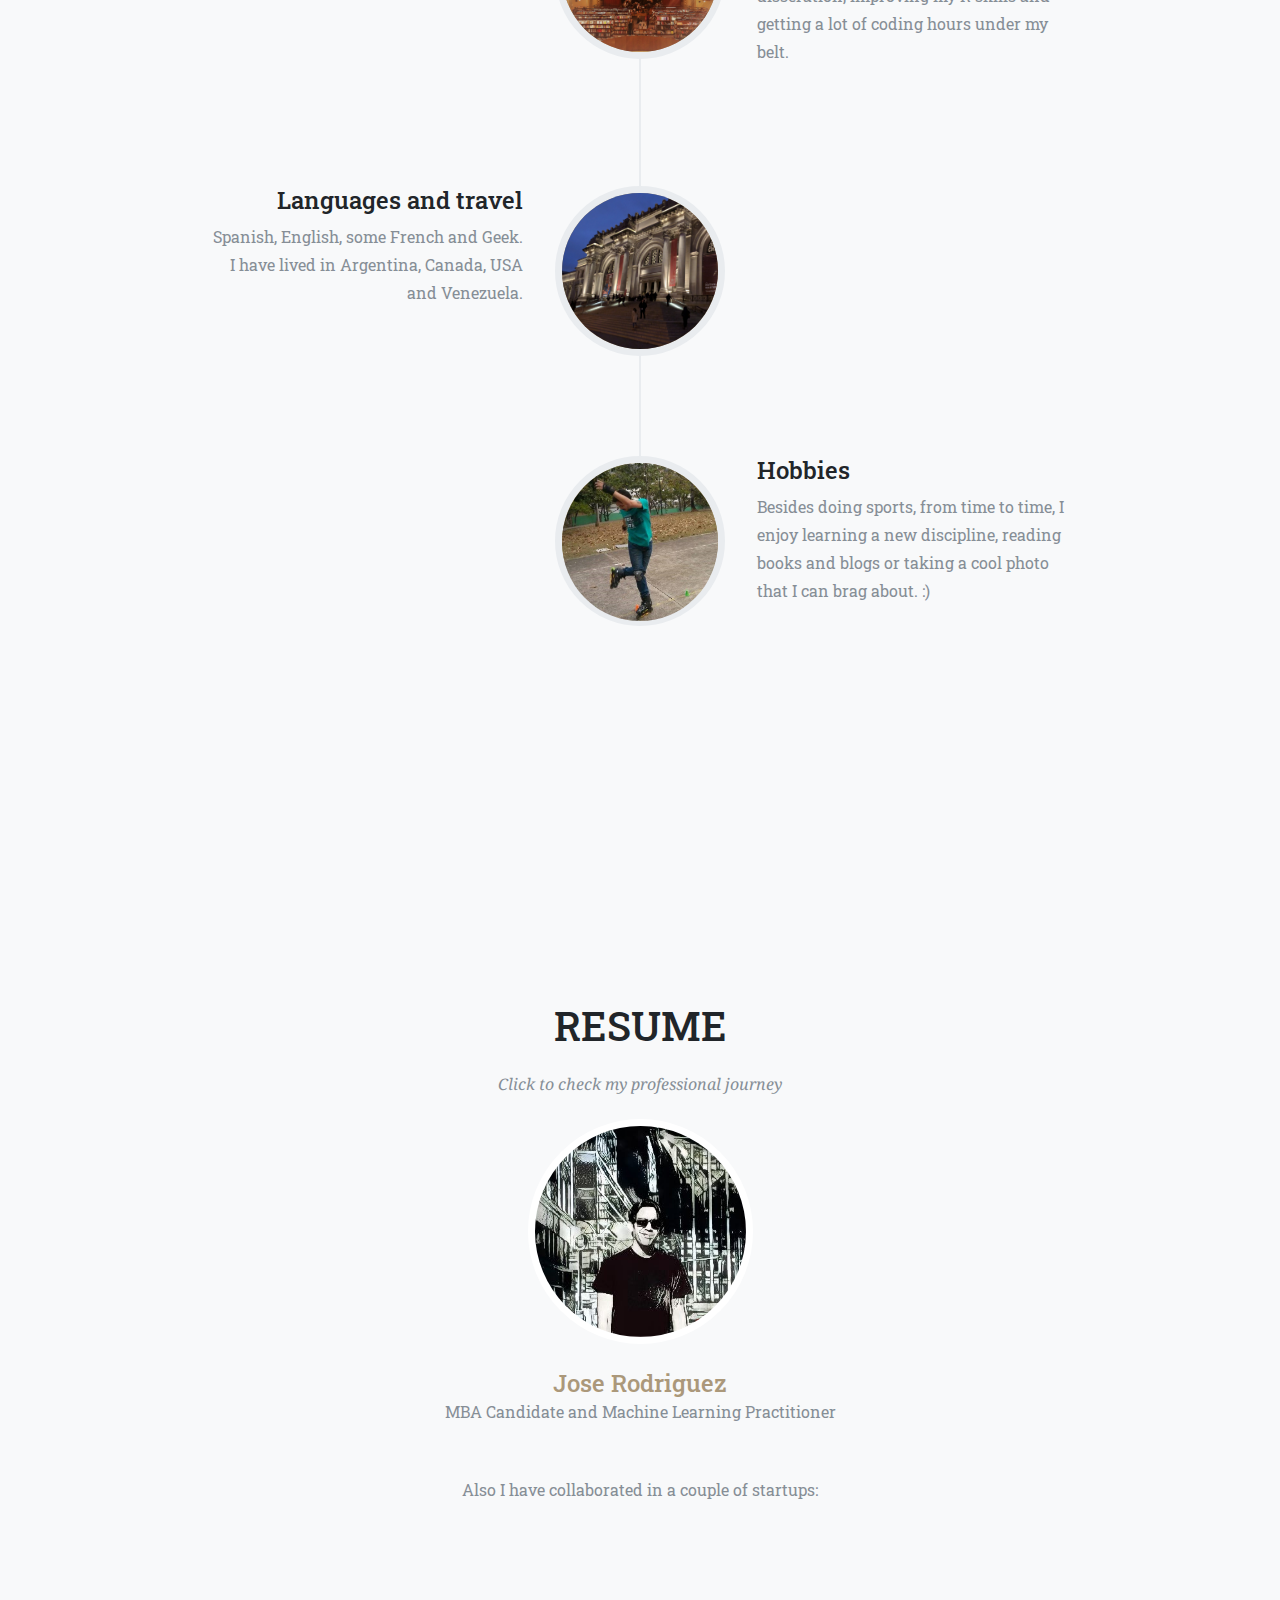
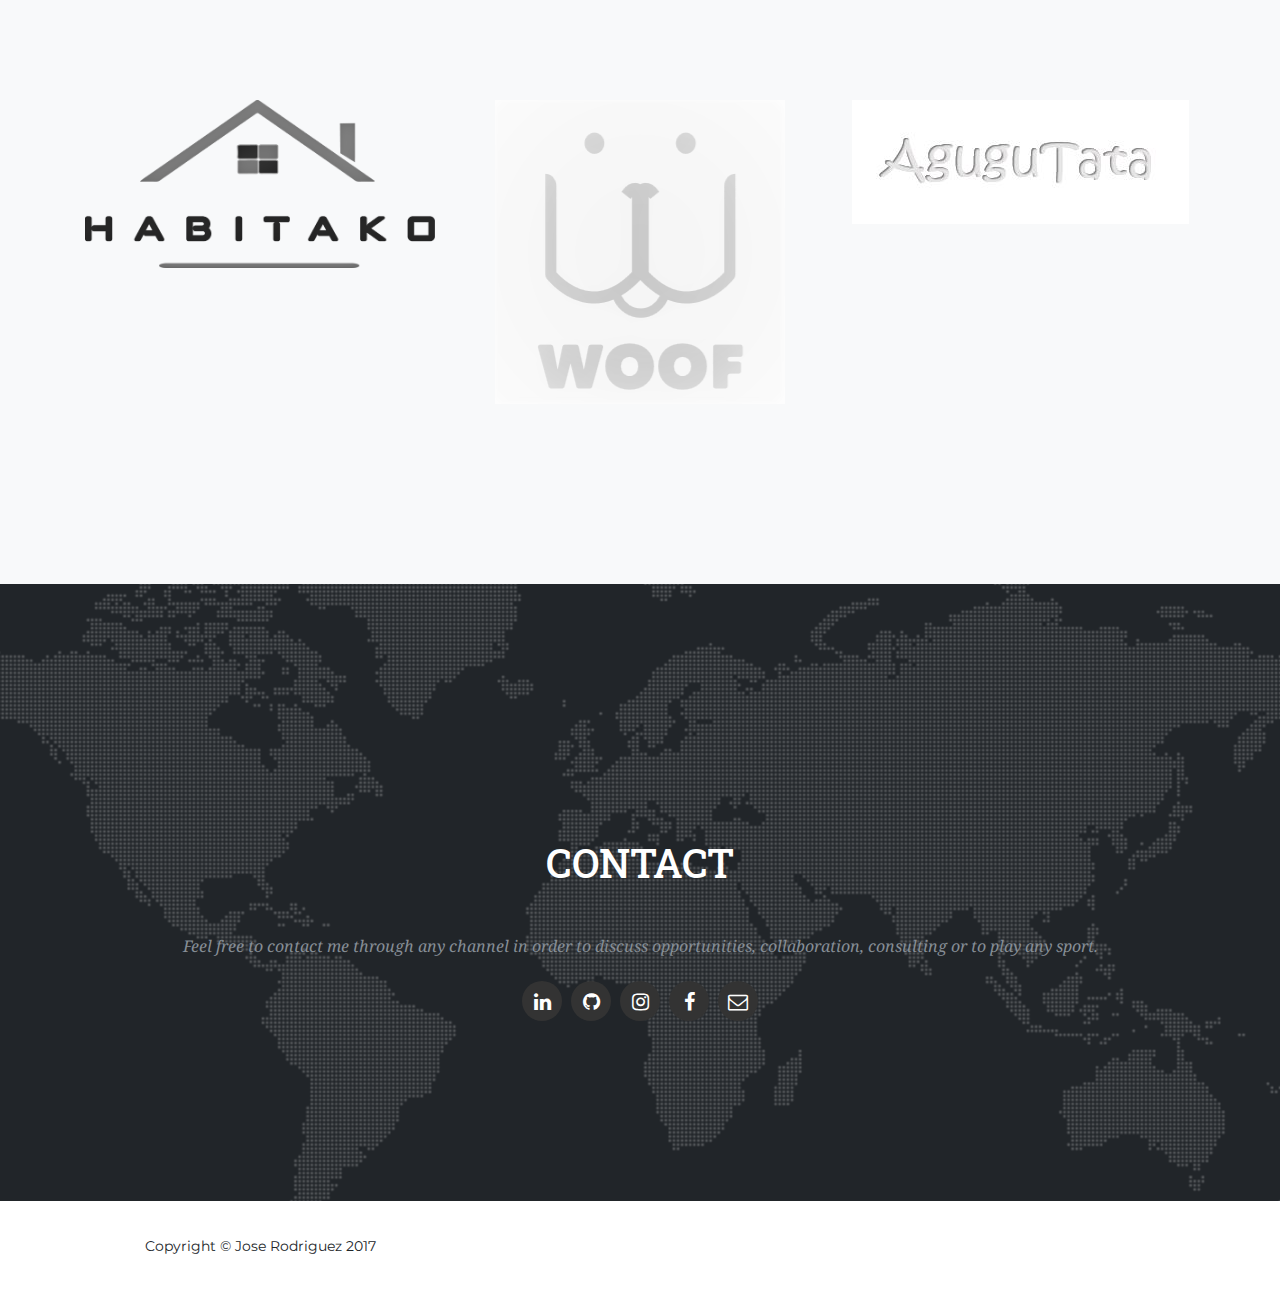
==== commit 60d2ffed: "Update" ====
--- a/index.html
+++ b/index.html
@@ -2,11 +2,20 @@
 <html lang="en">
 
   <head>
+    <!-- Global site tag (gtag.js) - Google Analytics -->
+    <script async src="https://www.googletagmanager.com/gtag/js?id=UA-111824912-1"></script>
+    <script>
+      window.dataLayer = window.dataLayer || [];
+      function gtag(){dataLayer.push(arguments);}
+      gtag('js', new Date());
+
+      gtag('config', 'UA-111824912-1');
+    </script>
 
     <meta charset="utf-8">
     <meta name="viewport" content="width=device-width, initial-scale=1, shrink-to-fit=no">
-    <meta name="description" content="">
-    <meta name="author" content="">
+    <meta name="description" content="Jose Rodriguez personal website, data science portfolio and blog.">
+    <meta name="author" content="Jose Rodriguez">
 
     <title>Jose Rodriguez</title>
 
@@ -148,7 +157,7 @@
         <div class="row">
           <div class="col-lg-12 text-center">
             <h2 class="section-heading text-uppercase">Portfolio</h2>
-            <h3 class="section-subheading text-muted">Under construction.<br>For my Data Scientist porftolio check my github repos.</h3>
+            <h3 class="section-subheading text-muted">Under construction.<br>For my Data Science porftolio check my github repos.</h3>
             <ul class="list-inline social-buttons">
               <li class="list-inline-item">
                 <a href="https://github.com/joseajrv">
@@ -335,7 +344,7 @@
             <div class="team-member">
               <img class="mx-auto rounded-circle" src="img/team/3.jpg" alt="">
               <h4>Jose Rodriguez</h4>
-              <p class="text-muted">MBA Candidate and Data Scientist</p></a>
+              <p class="text-muted">MBA Candidate and Machine Learning Practitioner</p></a>
             </div>
           </div>
         </div>
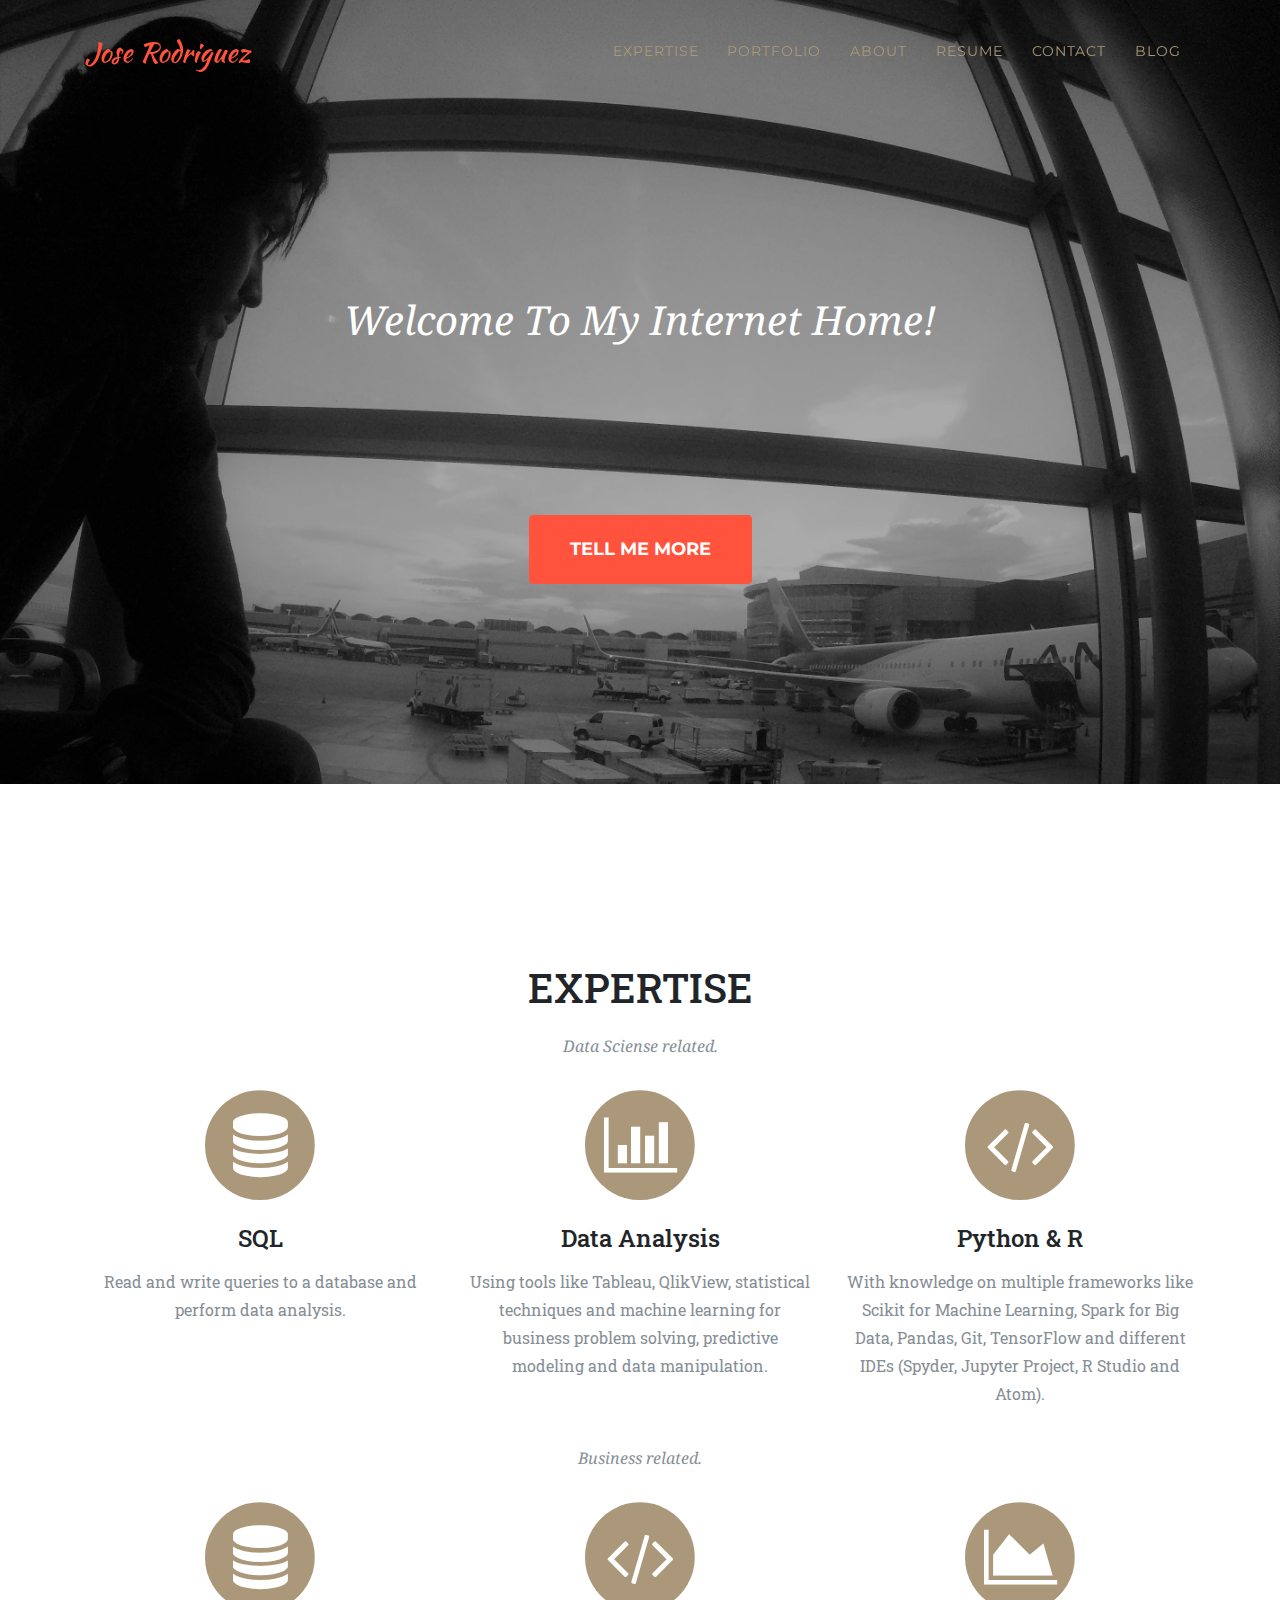
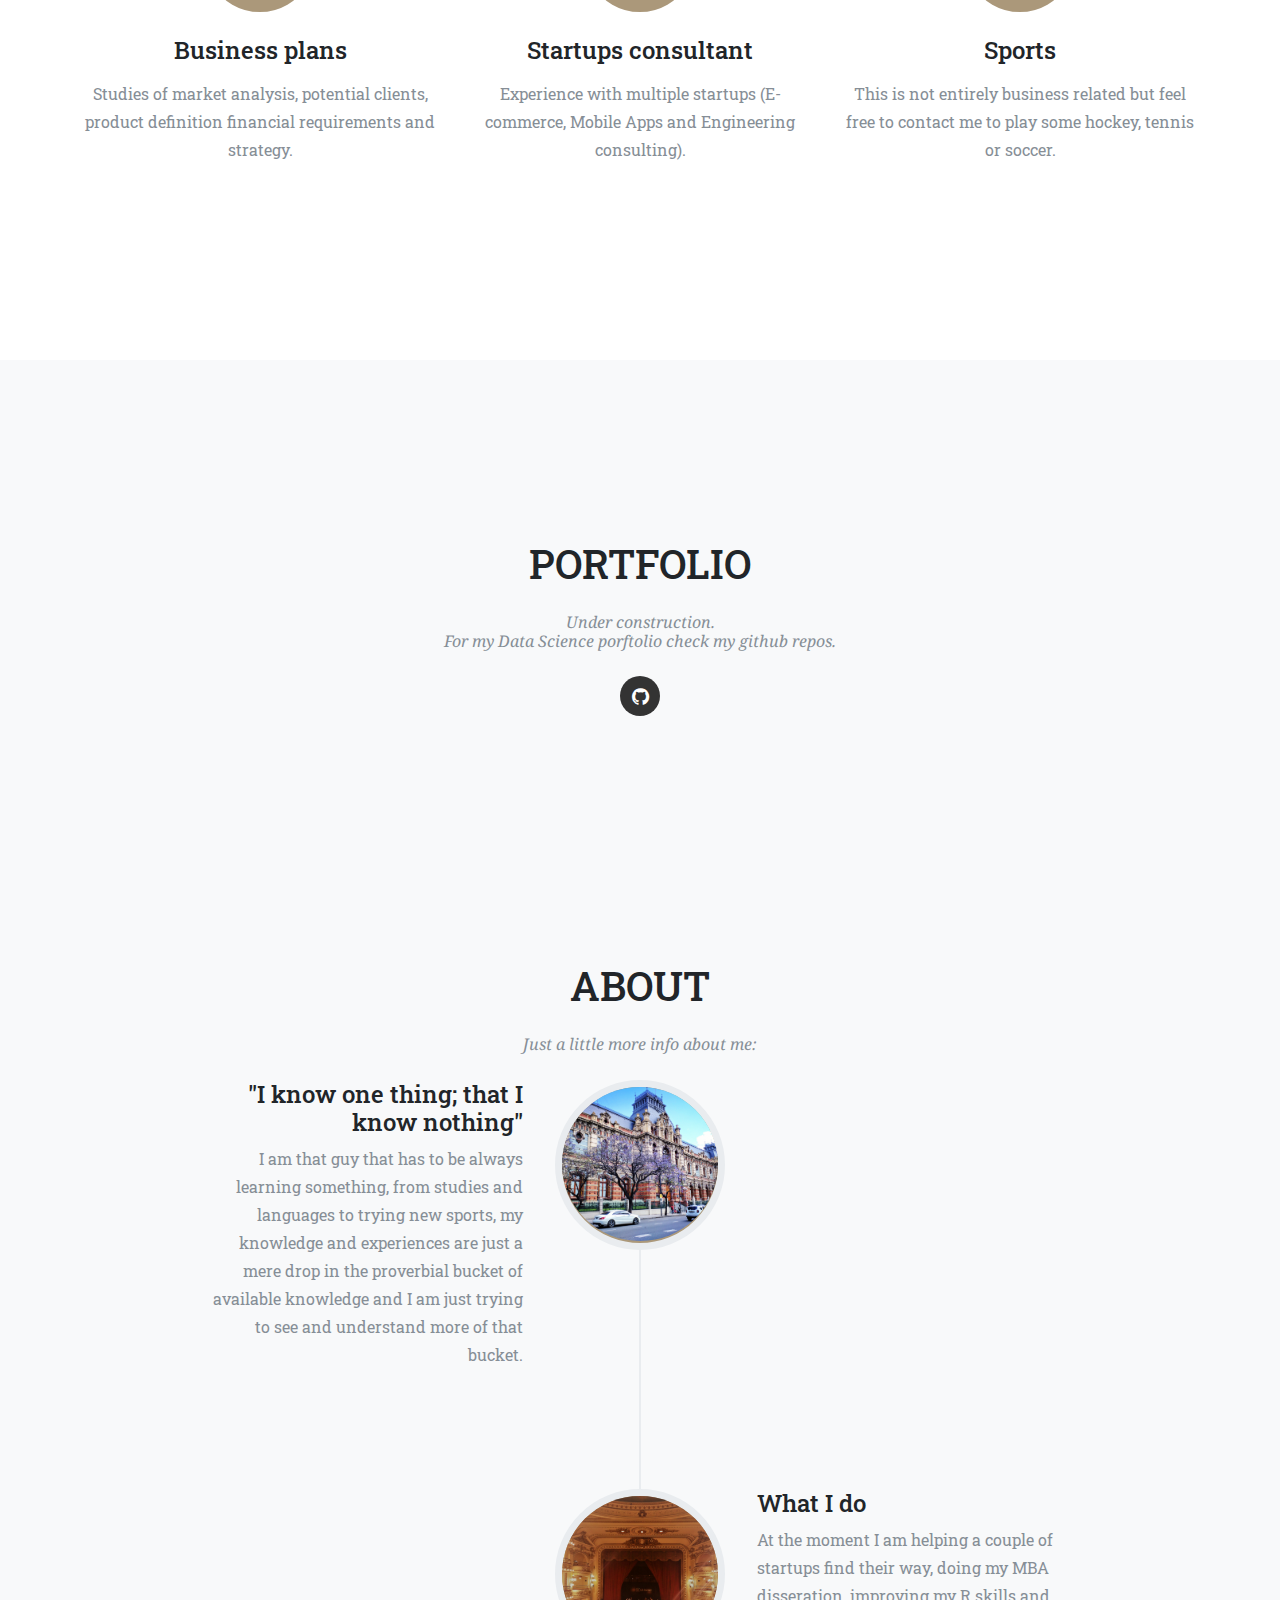
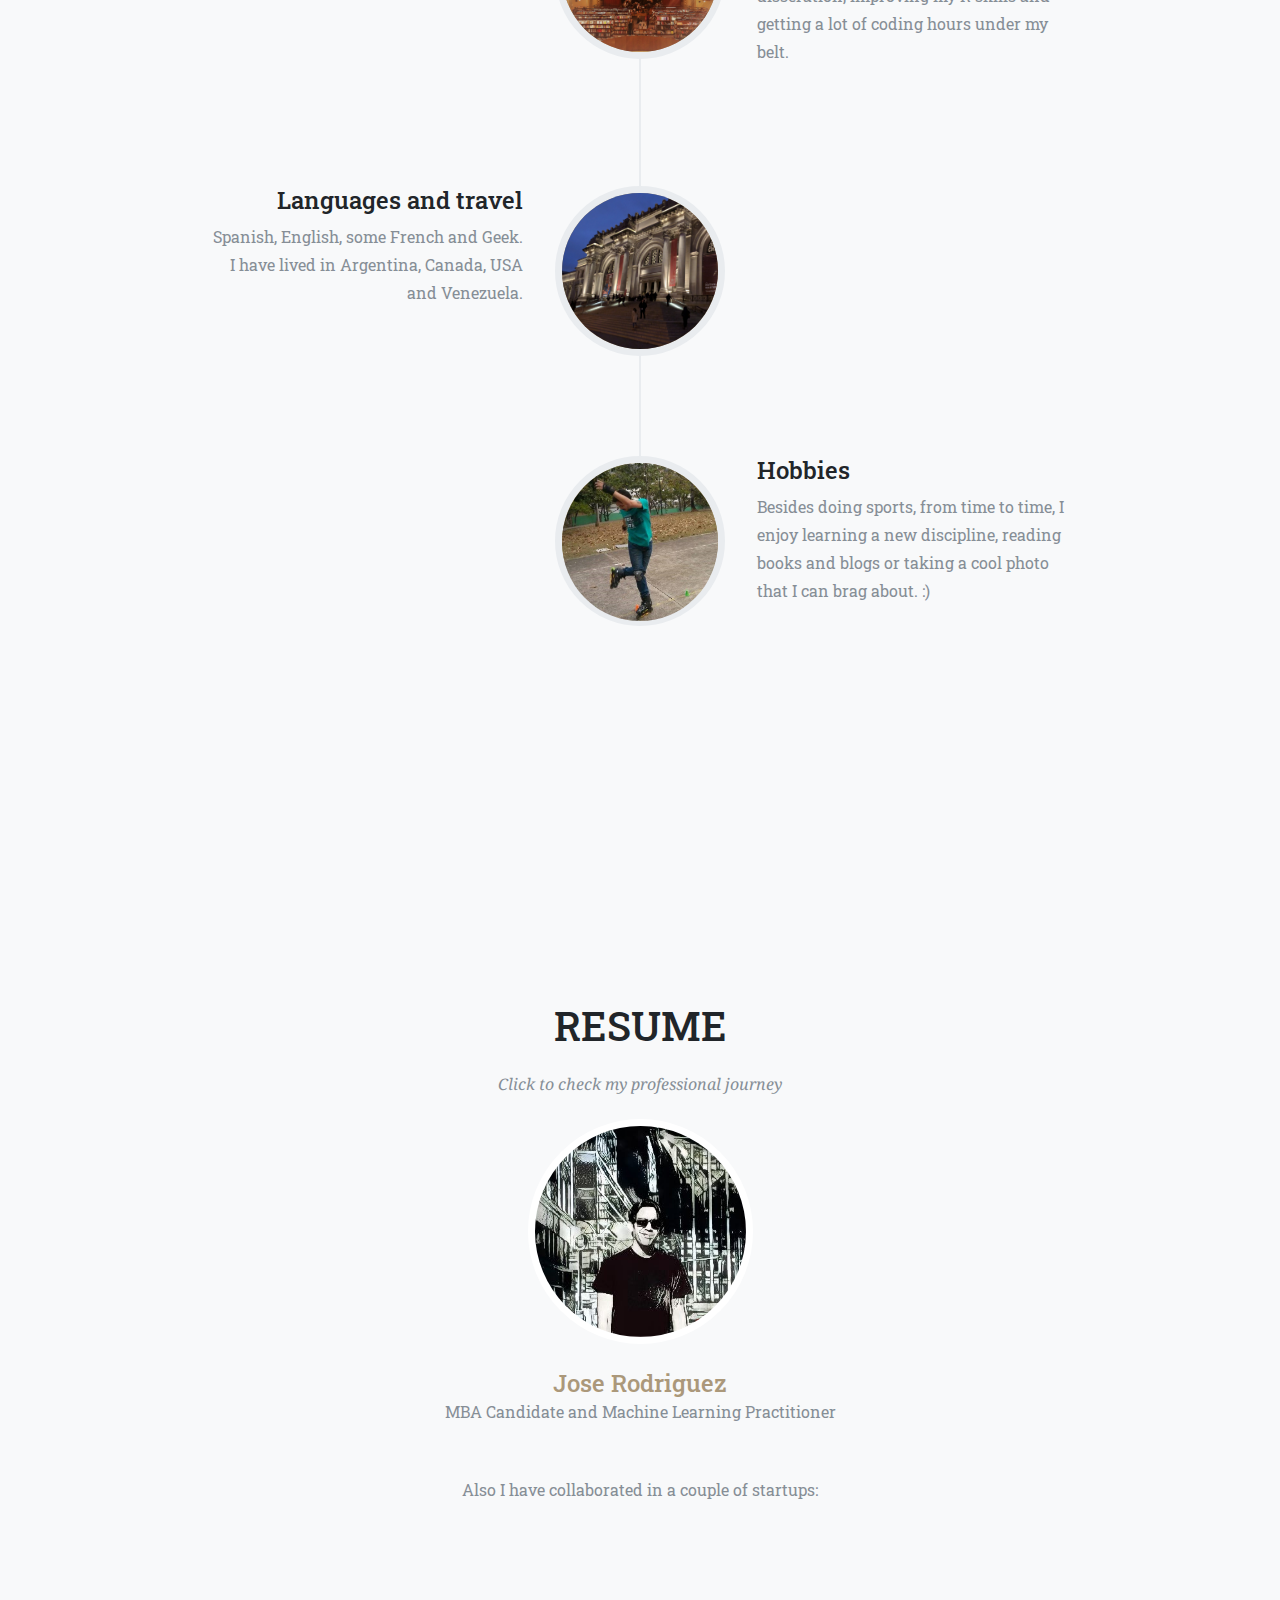
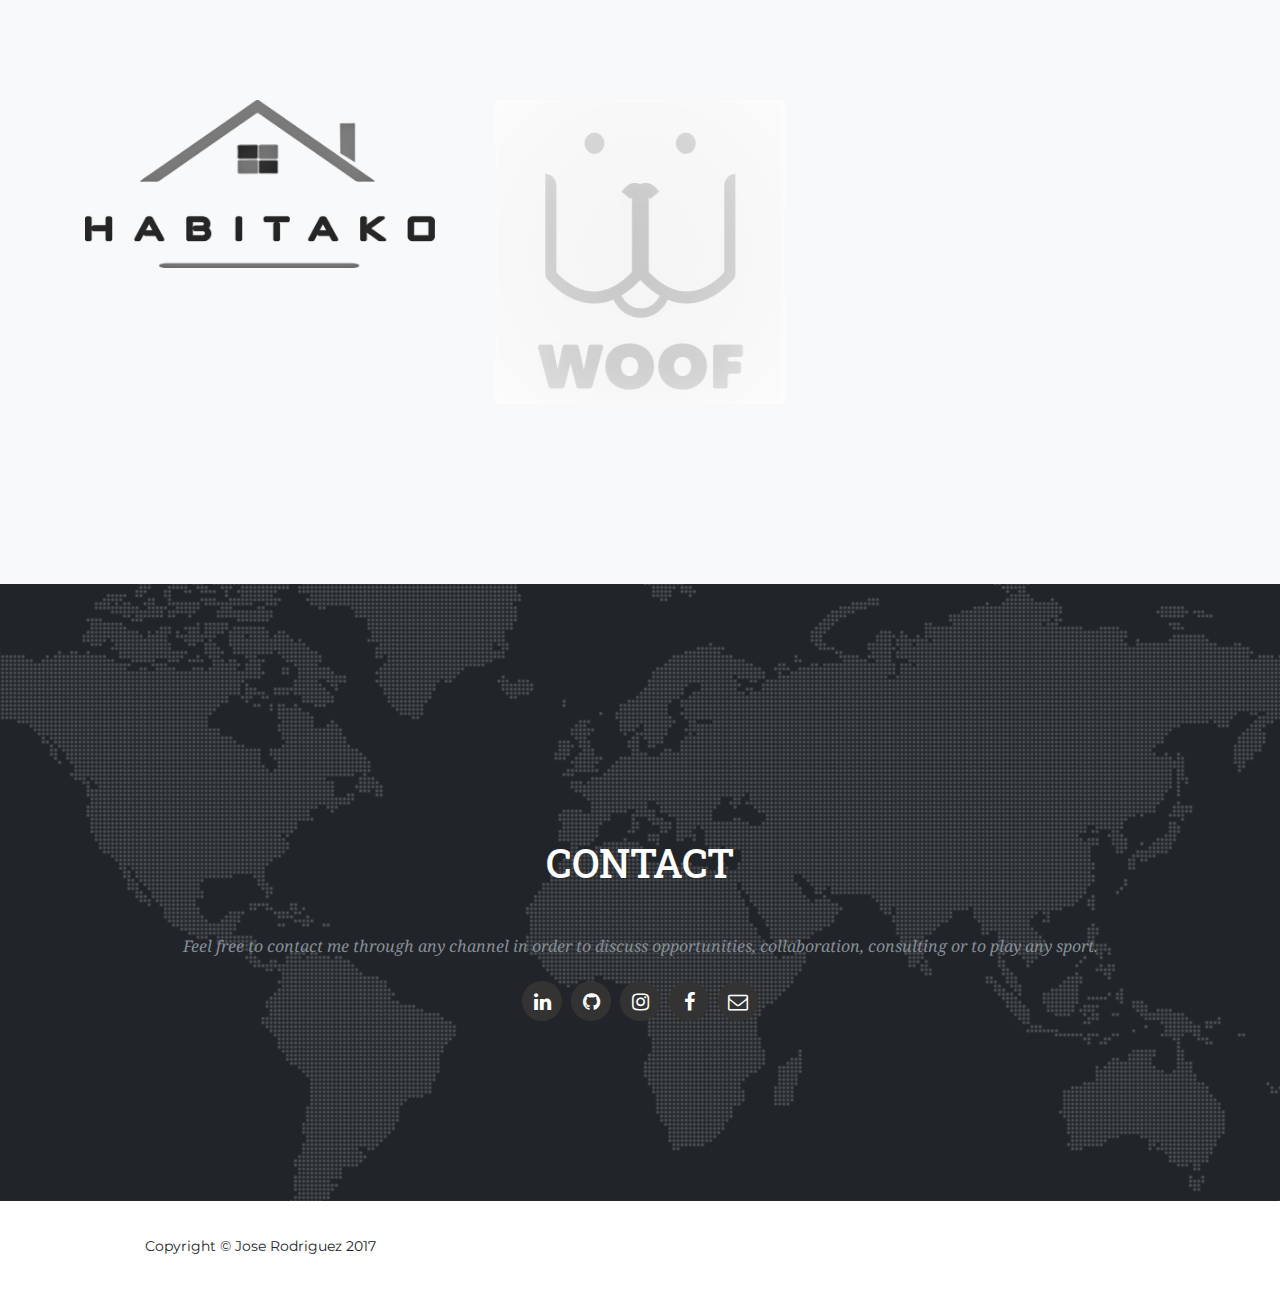
==== commit 9850886f: "Website update" ====
--- a/index.html
+++ b/index.html
@@ -366,11 +366,6 @@
               <img class="img-fluid d-block mx-auto" src="img/logos/designmodo.jpg" alt="">
             <!-- </a> -->
           </div>
-          <div class="col-md-4 col-sm-4">
-            <!-- <a href="#"> -->
-              <img class="img-fluid d-block mx-auto" src="img/logos/themeforest.jpg" alt="">
-            <!-- </a> -->
-          </div>
           </div>
         </div>
       </div>
